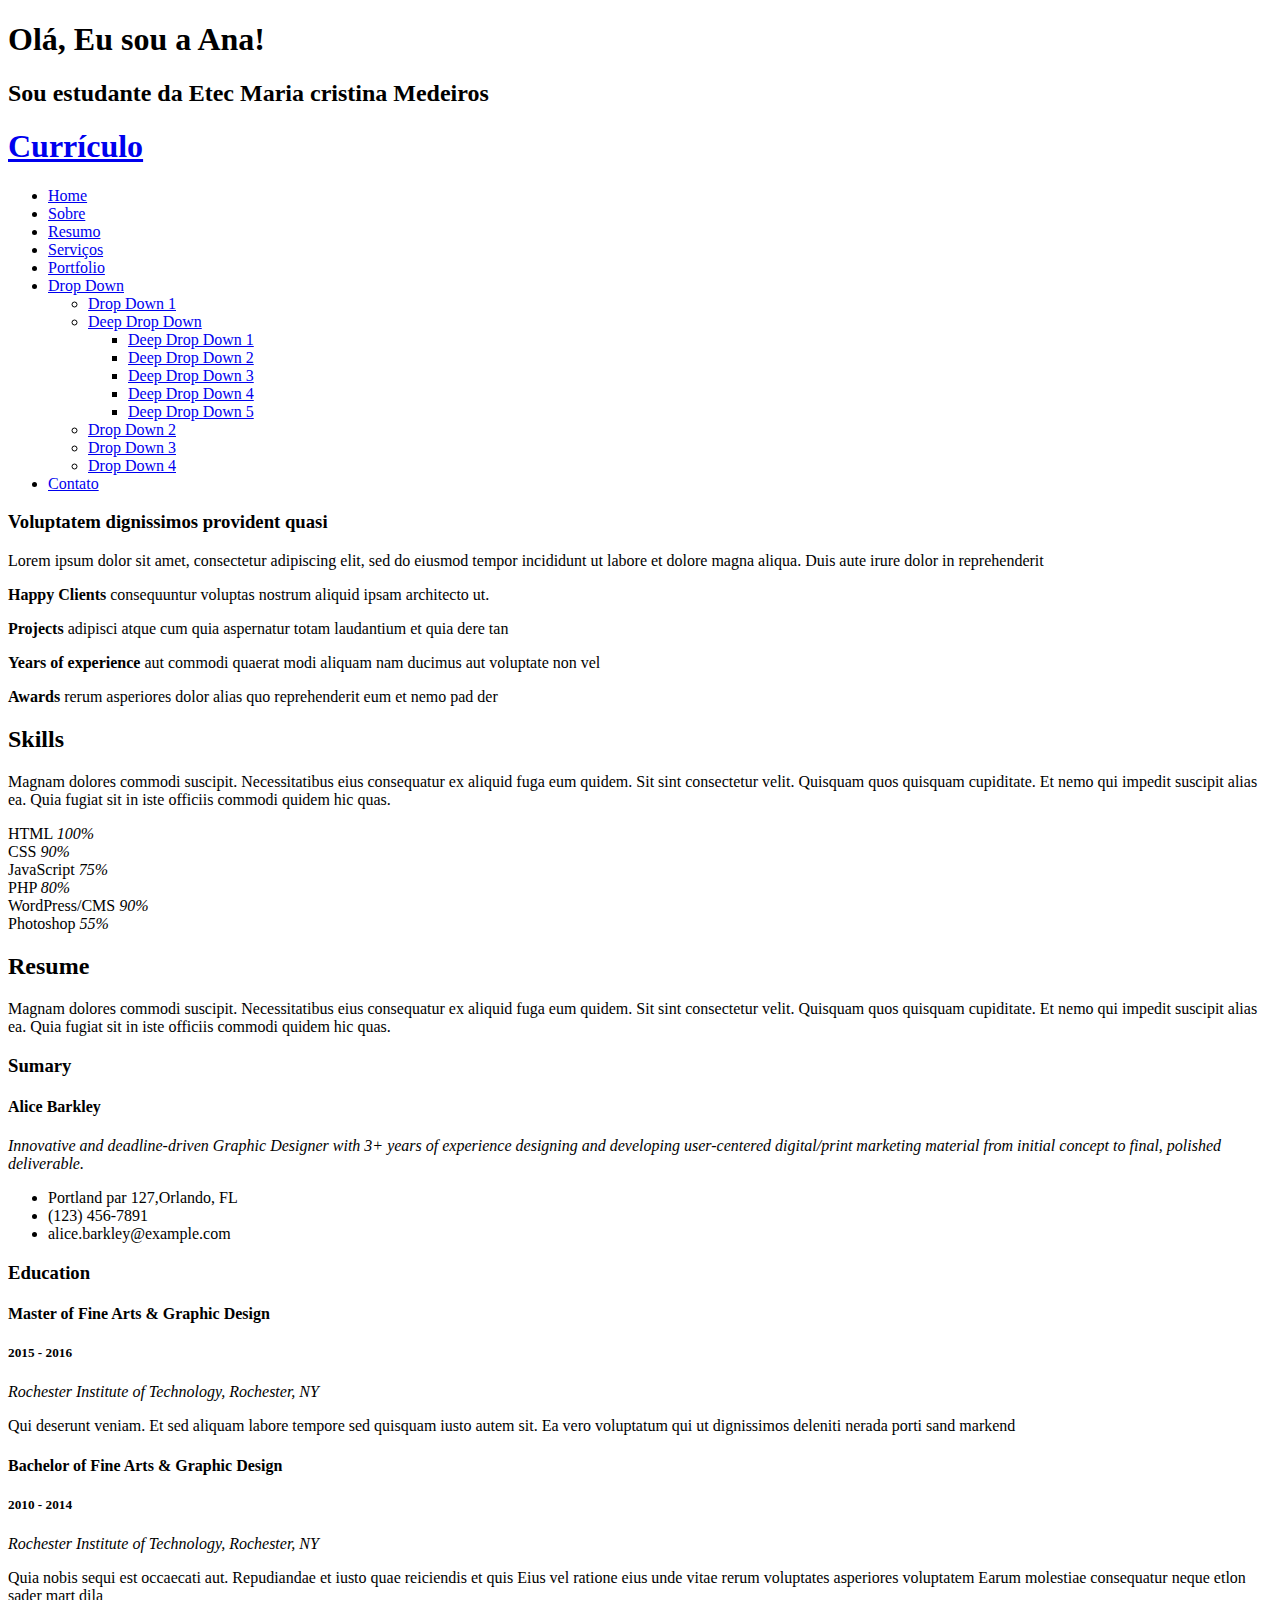
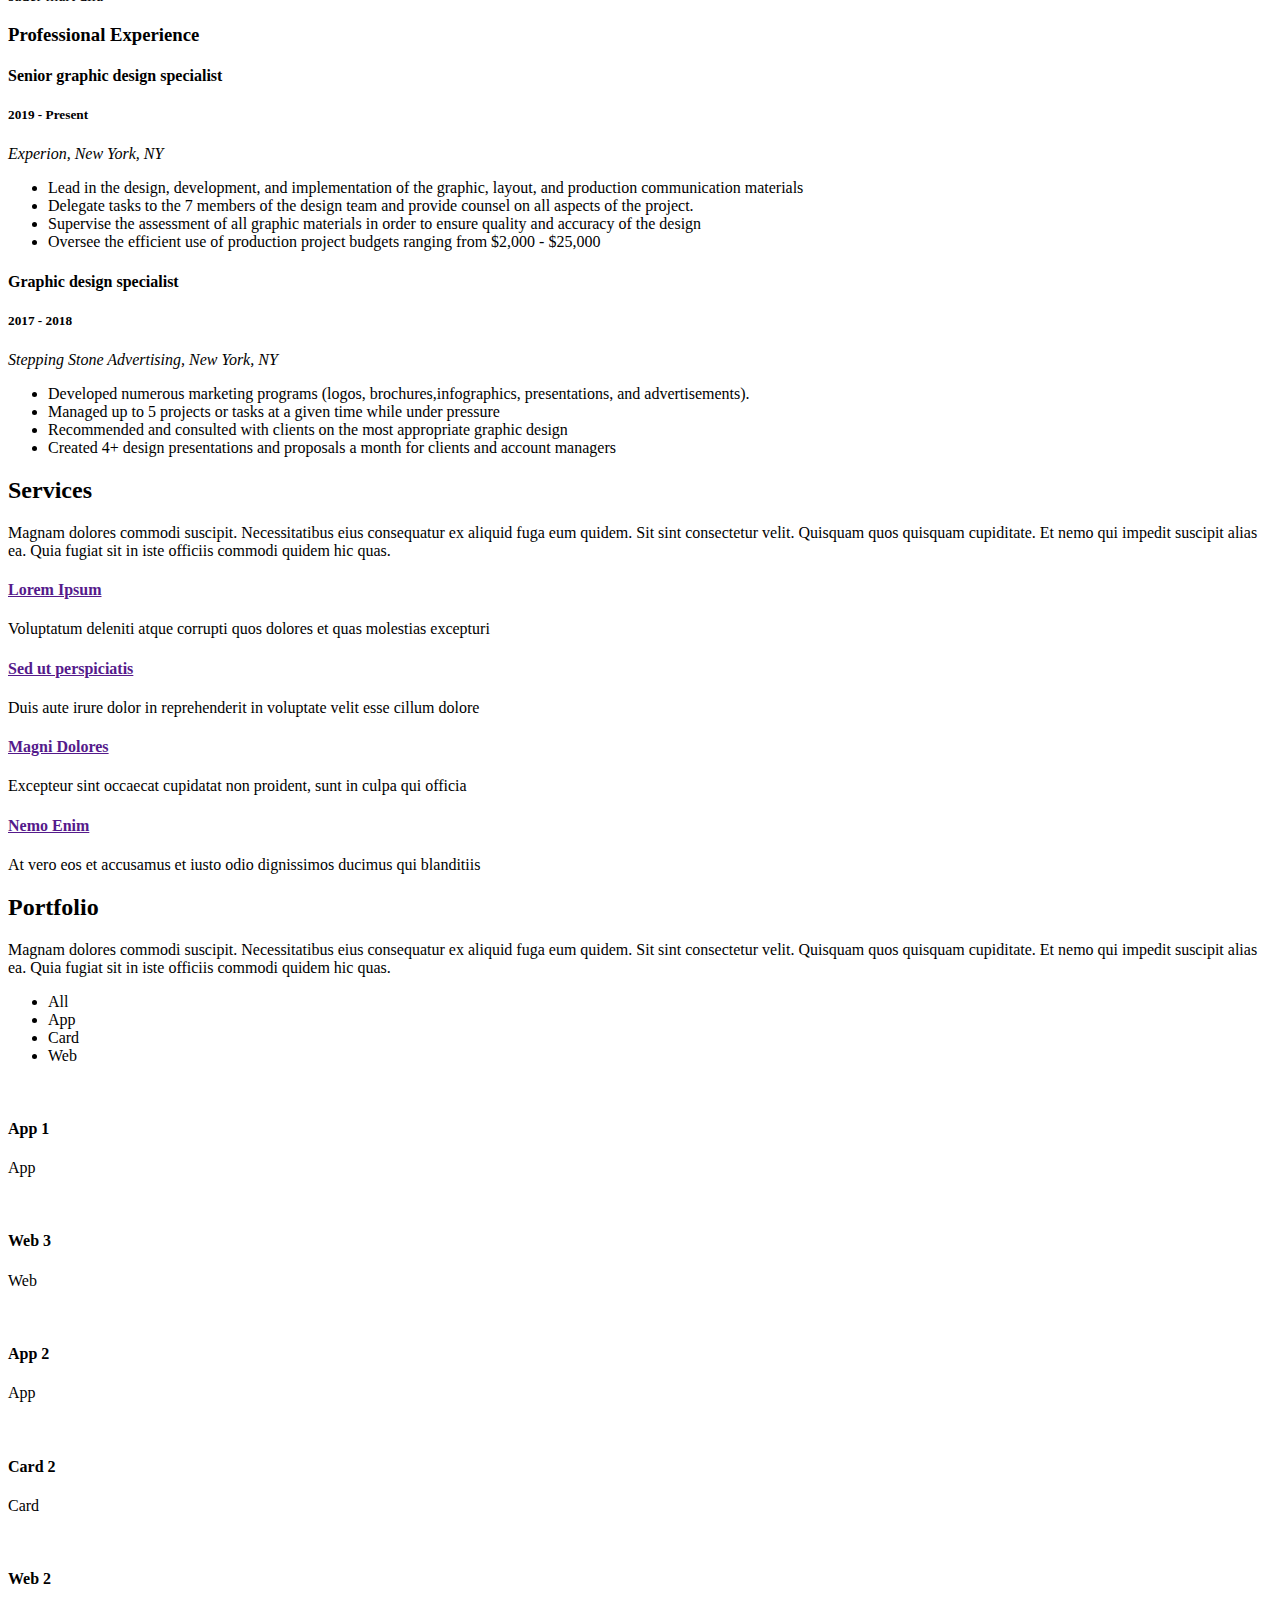
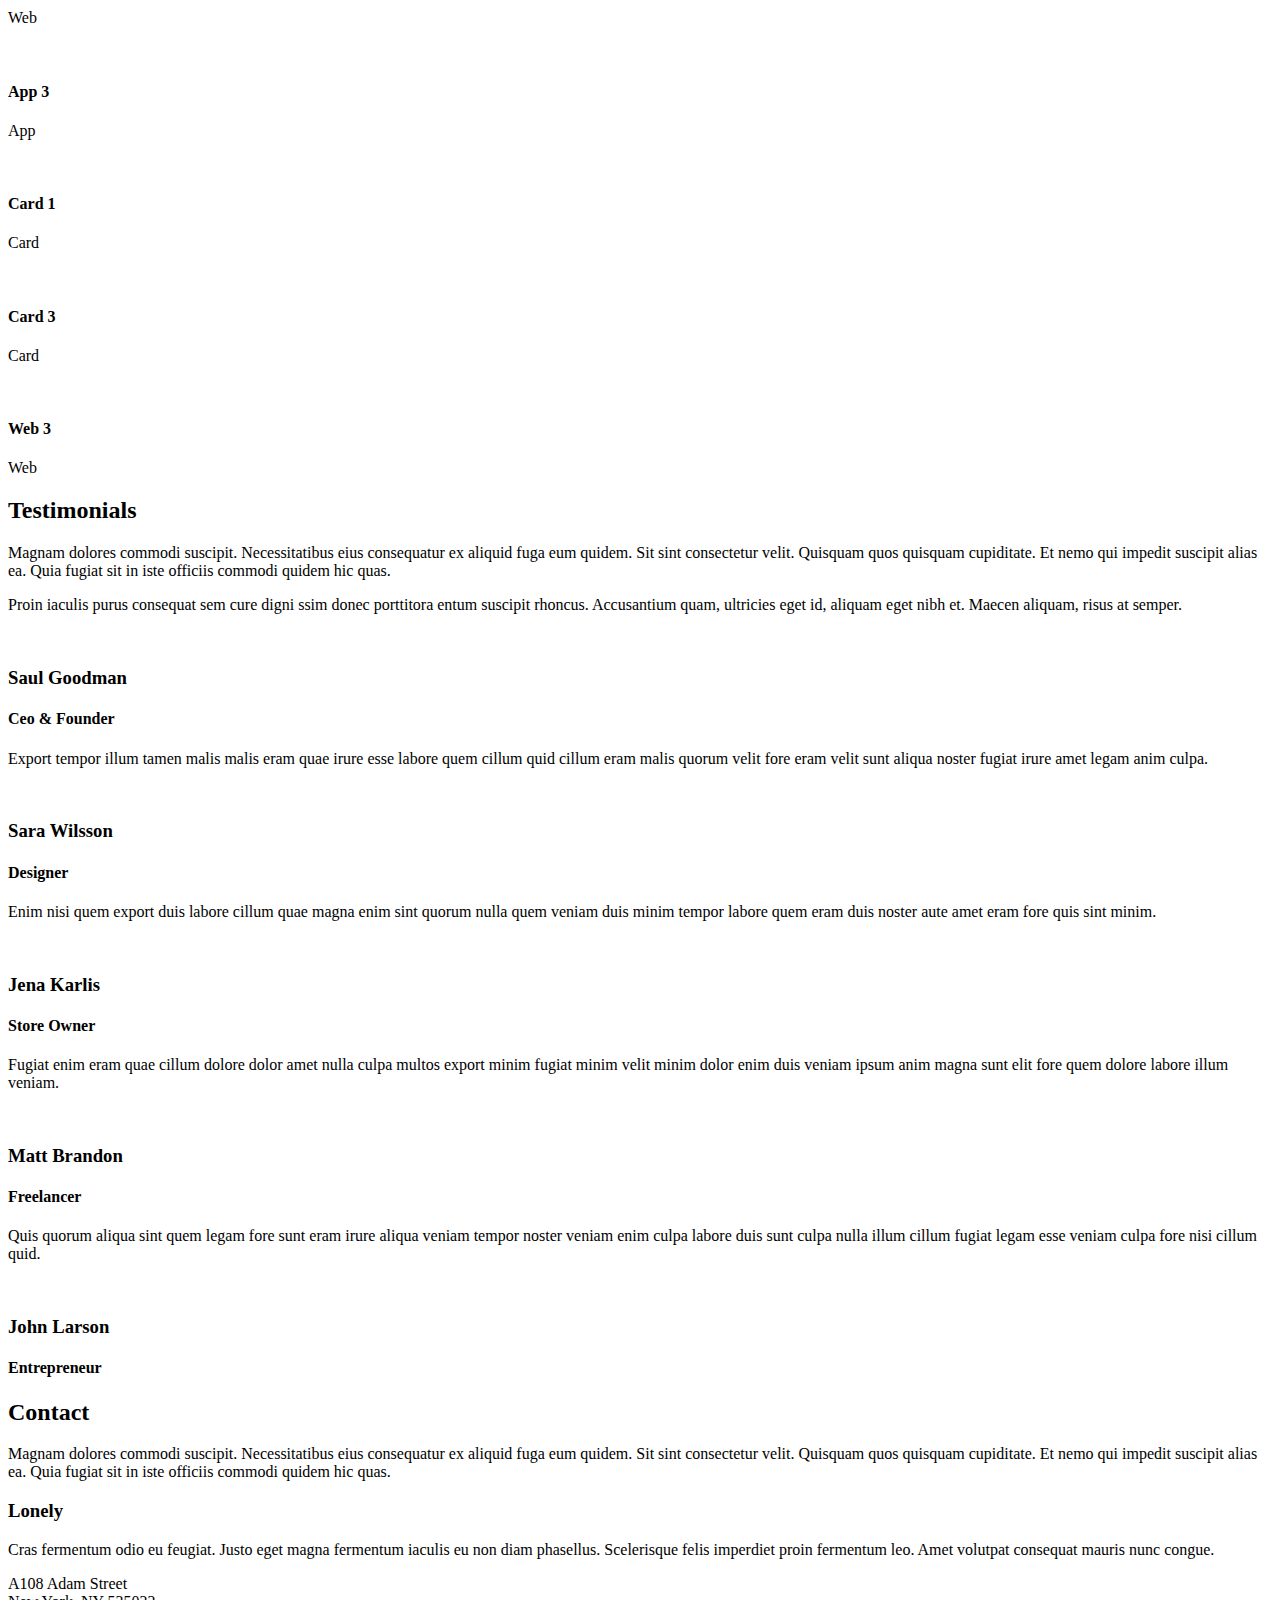
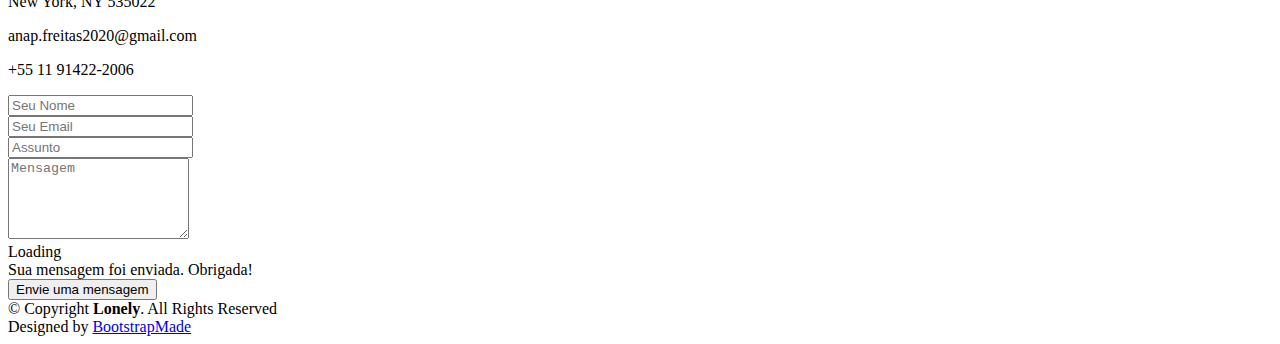
==== index.html @ f06a564f "Add files via upload" ====
<!DOCTYPE html>
<html lang="en">

<head>
  <meta charset="utf-8">
  <meta content="width=device-width, initial-scale=1.0" name="viewport">

  <title>Lonely Bootstrap Template - Index</title>
  <meta content="" name="description">
  <meta content="" name="keywords">

  <!-- Favicons -->
  <link href="assets/img/favicon.png" rel="icon">
  <link href="assets/img/apple-touch-icon.png" rel="apple-touch-icon">

  <!-- Google Fonts -->
  <link href="https://fonts.googleapis.com/css?family=Open+Sans:300,300i,400,400i,600,600i,700,700i|Poppins:300,300i,400,400i,500,500i,600,600i,700,700i|Playfair+Display:400,400i,500,500i,600,600i,700,700i&subset=cyrillic" rel="stylesheet">

  <!-- Vendor CSS Files -->
  <link href="assets/vendor/bootstrap/css/bootstrap.min.css" rel="stylesheet">
  <link href="assets/vendor/bootstrap-icons/bootstrap-icons.css" rel="stylesheet">
  <link href="assets/vendor/boxicons/css/boxicons.min.css" rel="stylesheet">
  <link href="assets/vendor/glightbox/css/glightbox.min.css" rel="stylesheet">
  <link href="assets/vendor/swiper/swiper-bundle.min.css" rel="stylesheet">

  <!-- Template Main CSS File -->
  <link href="assets/css/style.css" rel="stylesheet">

  <!-- =======================================================
  * Template Name: Lonely - v4.9.1
  * Template URL: https://bootstrapmade.com/free-html-bootstrap-template-lonely/
  * Author: BootstrapMade.com
  * License: https://bootstrapmade.com/license/
  ======================================================== -->
</head>

<body>

  <!-- ======= Hero Section ======= -->
  <section id="hero" class="d-flex flex-column align-items-center justify-content-center">
    <h1>Olá, Eu sou a Ana!</h1>
    <h2>Sou estudante da Etec Maria cristina Medeiros</h2>
    <a href="#about" class="btn-get-started scrollto"><i class="bi bi-chevron-double-down"></i></a>
  </section><!-- End Hero -->

  <!-- ======= Header ======= -->
  <header id="header" class="d-flex align-items-center">
    <div class="container d-flex align-items-center justify-content-between">

      <div class="logo">
        <h1><a href="index.html">Currículo</a></h1>
        <!-- Uncomment below if you prefer to use an image logo -->
        <!-- <a href="index.html"><img src="assets/img/logo.png" alt="" class="img-fluid"></a>-->
      </div>

      <nav id="navbar" class="navbar">
        <ul>
          <li><a class="nav-link scrollto active" href="#hero">Home</a></li>
          <li><a class="nav-link scrollto" href="#about">Sobre</a></li>
          <li><a class="nav-link scrollto" href="#resume">Resumo</a></li>
          <li><a class="nav-link scrollto" href="#services">Serviços</a></li>
          <li><a class="nav-link scrollto" href="#portfolio">Portfolio</a></li>
          <li class="dropdown"><a href="#"><span>Drop Down</span> <i class="bi bi-chevron-down"></i></a>
            <ul>
              <li><a href="#">Drop Down 1</a></li>
              <li class="dropdown"><a href="#"><span>Deep Drop Down</span> <i class="bi bi-chevron-right"></i></a>
                <ul>
                  <li><a href="#">Deep Drop Down 1</a></li>
                  <li><a href="#">Deep Drop Down 2</a></li>
                  <li><a href="#">Deep Drop Down 3</a></li>
                  <li><a href="#">Deep Drop Down 4</a></li>
                  <li><a href="#">Deep Drop Down 5</a></li>
                </ul>
              </li>
              <li><a href="#">Drop Down 2</a></li>
              <li><a href="#">Drop Down 3</a></li>
              <li><a href="#">Drop Down 4</a></li>
            </ul>
          </li>
          <li><a class="nav-link scrollto" href="#contact">Contato</a></li>
        </ul>
        <i class="bi bi-list mobile-nav-toggle"></i>
      </nav><!-- .navbar -->

    </div>
  </header><!-- End Header -->

  <main id="main">

    <!-- ======= About Section ======= -->
    <section id="about" class="about">
      <div class="container">

        <div class="row no-gutters">
          <div class="image col-xl-5 d-flex align-items-stretch justify-content-center justify-content-lg-start"></div>
          <div class="col-xl-7 ps-0 ps-lg-5 pe-lg-1 d-flex align-items-stretch">
            <div class="content d-flex flex-column justify-content-center">
              <h3>Voluptatem dignissimos provident quasi</h3>
              <p>
                Lorem ipsum dolor sit amet, consectetur adipiscing elit, sed do eiusmod tempor incididunt ut labore et dolore magna aliqua. Duis aute irure dolor in reprehenderit
              </p>
              <div class="row">
                <div class="col-md-6 d-md-flex align-items-md-stretch">
                  <div class="count-box">
                    <i class="bi bi-emoji-smile"></i>
                    <span data-purecounter-start="0" data-purecounter-end="65" data-purecounter-duration="1" class="purecounter"></span>
                    <p><strong>Happy Clients</strong> consequuntur voluptas nostrum aliquid ipsam architecto ut.</p>
                  </div>
                </div>

                <div class="col-md-6 d-md-flex align-items-md-stretch">
                  <div class="count-box">
                    <i class="bi bi-journal-richtext"></i>
                    <span data-purecounter-start="0" data-purecounter-end="85" data-purecounter-duration="1" class="purecounter"></span>
                    <p><strong>Projects</strong> adipisci atque cum quia aspernatur totam laudantium et quia dere tan</p>
                  </div>
                </div>

                <div class="col-md-6 d-md-flex align-items-md-stretch">
                  <div class="count-box">
                    <i class="bi bi-clock"></i>
                    <span data-purecounter-start="0" data-purecounter-end="12" data-purecounter-duration="1" class="purecounter"></span>
                    <p><strong>Years of experience</strong> aut commodi quaerat modi aliquam nam ducimus aut voluptate non vel</p>
                  </div>
                </div>

                <div class="col-md-6 d-md-flex align-items-md-stretch">
                  <div class="count-box">
                    <i class="bi bi-award"></i>
                    <span data-purecounter-start="0" data-purecounter-end="15" data-purecounter-duration="1" class="purecounter"></span>
                    <p><strong>Awards</strong> rerum asperiores dolor alias quo reprehenderit eum et nemo pad der</p>
                  </div>
                </div>
              </div>
            </div><!-- End .content-->
          </div>
        </div>

      </div>
    </section><!-- End About Section -->

    <!-- ======= Skills Section ======= -->
    <section id="skills" class="skills section-bg">
      <div class="container">

        <div class="section-title">
          <h2>Skills</h2>
          <p>Magnam dolores commodi suscipit. Necessitatibus eius consequatur ex aliquid fuga eum quidem. Sit sint consectetur velit. Quisquam quos quisquam cupiditate. Et nemo qui impedit suscipit alias ea. Quia fugiat sit in iste officiis commodi quidem hic quas.</p>
        </div>

        <div class="row skills-content">

          <div class="col-lg-6">

            <div class="progress">
              <span class="skill">HTML <i class="val">100%</i></span>
              <div class="progress-bar-wrap">
                <div class="progress-bar" role="progressbar" aria-valuenow="100" aria-valuemin="0" aria-valuemax="100"></div>
              </div>
            </div>

            <div class="progress">
              <span class="skill">CSS <i class="val">90%</i></span>
              <div class="progress-bar-wrap">
                <div class="progress-bar" role="progressbar" aria-valuenow="90" aria-valuemin="0" aria-valuemax="100"></div>
              </div>
            </div>

            <div class="progress">
              <span class="skill">JavaScript <i class="val">75%</i></span>
              <div class="progress-bar-wrap">
                <div class="progress-bar" role="progressbar" aria-valuenow="75" aria-valuemin="0" aria-valuemax="100"></div>
              </div>
            </div>

          </div>

          <div class="col-lg-6">

            <div class="progress">
              <span class="skill">PHP <i class="val">80%</i></span>
              <div class="progress-bar-wrap">
                <div class="progress-bar" role="progressbar" aria-valuenow="80" aria-valuemin="0" aria-valuemax="100"></div>
              </div>
            </div>

            <div class="progress">
              <span class="skill">WordPress/CMS <i class="val">90%</i></span>
              <div class="progress-bar-wrap">
                <div class="progress-bar" role="progressbar" aria-valuenow="90" aria-valuemin="0" aria-valuemax="100"></div>
              </div>
            </div>

            <div class="progress">
              <span class="skill">Photoshop <i class="val">55%</i></span>
              <div class="progress-bar-wrap">
                <div class="progress-bar" role="progressbar" aria-valuenow="55" aria-valuemin="0" aria-valuemax="100"></div>
              </div>
            </div>

          </div>

        </div>

      </div>
    </section><!-- End Skills Section -->

    <!-- ======= Resume Section ======= -->
    <section id="resume" class="resume section-bg">
      <div class="container">

        <div class="section-title">
          <h2>Resume</h2>
          <p>Magnam dolores commodi suscipit. Necessitatibus eius consequatur ex aliquid fuga eum quidem. Sit sint consectetur velit. Quisquam quos quisquam cupiditate. Et nemo qui impedit suscipit alias ea. Quia fugiat sit in iste officiis commodi quidem hic quas.</p>
        </div>

        <div class="row">
          <div class="col-lg-6">
            <h3 class="resume-title">Sumary</h3>
            <div class="resume-item pb-0">
              <h4>Alice Barkley</h4>
              <p><em>Innovative and deadline-driven Graphic Designer with 3+ years of experience designing and developing user-centered digital/print marketing material from initial concept to final, polished deliverable.</em></p>
              <p>
              <ul>
                <li>Portland par 127,Orlando, FL</li>
                <li>(123) 456-7891</li>
                <li>alice.barkley@example.com</li>
              </ul>
              </p>
            </div>

            <h3 class="resume-title">Education</h3>
            <div class="resume-item">
              <h4>Master of Fine Arts &amp; Graphic Design</h4>
              <h5>2015 - 2016</h5>
              <p><em>Rochester Institute of Technology, Rochester, NY</em></p>
              <p>Qui deserunt veniam. Et sed aliquam labore tempore sed quisquam iusto autem sit. Ea vero voluptatum qui ut dignissimos deleniti nerada porti sand markend</p>
            </div>
            <div class="resume-item">
              <h4>Bachelor of Fine Arts &amp; Graphic Design</h4>
              <h5>2010 - 2014</h5>
              <p><em>Rochester Institute of Technology, Rochester, NY</em></p>
              <p>Quia nobis sequi est occaecati aut. Repudiandae et iusto quae reiciendis et quis Eius vel ratione eius unde vitae rerum voluptates asperiores voluptatem Earum molestiae consequatur neque etlon sader mart dila</p>
            </div>
          </div>
          <div class="col-lg-6">
            <h3 class="resume-title">Professional Experience</h3>
            <div class="resume-item">
              <h4>Senior graphic design specialist</h4>
              <h5>2019 - Present</h5>
              <p><em>Experion, New York, NY </em></p>
              <p>
              <ul>
                <li>Lead in the design, development, and implementation of the graphic, layout, and production communication materials</li>
                <li>Delegate tasks to the 7 members of the design team and provide counsel on all aspects of the project. </li>
                <li>Supervise the assessment of all graphic materials in order to ensure quality and accuracy of the design</li>
                <li>Oversee the efficient use of production project budgets ranging from $2,000 - $25,000</li>
              </ul>
              </p>
            </div>
            <div class="resume-item">
              <h4>Graphic design specialist</h4>
              <h5>2017 - 2018</h5>
              <p><em>Stepping Stone Advertising, New York, NY</em></p>
              <p>
              <ul>
                <li>Developed numerous marketing programs (logos, brochures,infographics, presentations, and advertisements).</li>
                <li>Managed up to 5 projects or tasks at a given time while under pressure</li>
                <li>Recommended and consulted with clients on the most appropriate graphic design</li>
                <li>Created 4+ design presentations and proposals a month for clients and account managers</li>
              </ul>
              </p>
            </div>
          </div>
        </div>

      </div>
    </section><!-- End Resume Section -->

    <!-- ======= Services Section ======= -->
    <section id="services" class="services section-bg">
      <div class="container">

        <div class="section-title">
          <h2>Services</h2>
          <p>Magnam dolores commodi suscipit. Necessitatibus eius consequatur ex aliquid fuga eum quidem. Sit sint consectetur velit. Quisquam quos quisquam cupiditate. Et nemo qui impedit suscipit alias ea. Quia fugiat sit in iste officiis commodi quidem hic quas.</p>
        </div>

        <div class="row">
          <div class="col-md-6 col-lg-3 d-flex align-items-stretch mb-5 mb-lg-0">
            <div class="icon-box">
              <div class="icon"><i class="bx bxl-dribbble"></i></div>
              <h4 class="title"><a href="">Lorem Ipsum</a></h4>
              <p class="description">Voluptatum deleniti atque corrupti quos dolores et quas molestias excepturi</p>
            </div>
          </div>

          <div class="col-md-6 col-lg-3 d-flex align-items-stretch mb-5 mb-lg-0">
            <div class="icon-box">
              <div class="icon"><i class="bx bx-file"></i></div>
              <h4 class="title"><a href="">Sed ut perspiciatis</a></h4>
              <p class="description">Duis aute irure dolor in reprehenderit in voluptate velit esse cillum dolore</p>
            </div>
          </div>

          <div class="col-md-6 col-lg-3 d-flex align-items-stretch mb-5 mb-lg-0">
            <div class="icon-box">
              <div class="icon"><i class="bx bx-tachometer"></i></div>
              <h4 class="title"><a href="">Magni Dolores</a></h4>
              <p class="description">Excepteur sint occaecat cupidatat non proident, sunt in culpa qui officia</p>
            </div>
          </div>

          <div class="col-md-6 col-lg-3 d-flex align-items-stretch mb-5 mb-lg-0">
            <div class="icon-box">
              <div class="icon"><i class="bx bx-world"></i></div>
              <h4 class="title"><a href="">Nemo Enim</a></h4>
              <p class="description">At vero eos et accusamus et iusto odio dignissimos ducimus qui blanditiis</p>
            </div>
          </div>

        </div>

      </div>
    </section><!-- End Services Section -->

    <!-- ======= Portfolio Section ======= -->
    <section id="portfolio" class="portfolio section-bg">
      <div class="container">

        <div class="section-title">
          <h2>Portfolio</h2>
          <p>Magnam dolores commodi suscipit. Necessitatibus eius consequatur ex aliquid fuga eum quidem. Sit sint consectetur velit. Quisquam quos quisquam cupiditate. Et nemo qui impedit suscipit alias ea. Quia fugiat sit in iste officiis commodi quidem hic quas.</p>
        </div>

        <div class="row">
          <div class="col-lg-12 d-flex justify-content-center">
            <ul id="portfolio-flters">
              <li data-filter="*" class="filter-active">All</li>
              <li data-filter=".filter-app">App</li>
              <li data-filter=".filter-card">Card</li>
              <li data-filter=".filter-web">Web</li>
            </ul>
          </div>
        </div>

        <div class="row portfolio-container">

          <div class="col-lg-4 col-md-6 portfolio-item filter-app">
            <div class="portfolio-wrap">
              <img src="assets/img/portfolio/portfolio-1.jpg" class="img-fluid" alt="">
              <div class="portfolio-info">
                <h4>App 1</h4>
                <p>App</p>
              </div>
              <div class="portfolio-links">
                <a href="assets/img/portfolio/portfolio-1.jpg" data-gallery="portfolioGallery" class="portfolio-lightbox" title="App 1"><i class="bx bx-plus"></i></a>
                <a href="portfolio-details.html" title="More Details"><i class="bx bx-link"></i></a>
              </div>
            </div>
          </div>

          <div class="col-lg-4 col-md-6 portfolio-item filter-web">
            <div class="portfolio-wrap">
              <img src="assets/img/portfolio/portfolio-2.jpg" class="img-fluid" alt="">
              <div class="portfolio-info">
                <h4>Web 3</h4>
                <p>Web</p>
              </div>
              <div class="portfolio-links">
                <a href="assets/img/portfolio/portfolio-2.jpg" data-gallery="portfolioGallery" class="portfolio-lightbox" title="Web 3"><i class="bx bx-plus"></i></a>
                <a href="portfolio-details.html" title="More Details"><i class="bx bx-link"></i></a>
              </div>
            </div>
          </div>

          <div class="col-lg-4 col-md-6 portfolio-item filter-app">
            <div class="portfolio-wrap">
              <img src="assets/img/portfolio/portfolio-3.jpg" class="img-fluid" alt="">
              <div class="portfolio-info">
                <h4>App 2</h4>
                <p>App</p>
              </div>
              <div class="portfolio-links">
                <a href="assets/img/portfolio/portfolio-3.jpg" data-gallery="portfolioGallery" class="portfolio-lightbox" title="App 2"><i class="bx bx-plus"></i></a>
                <a href="portfolio-details.html" title="More Details"><i class="bx bx-link"></i></a>
              </div>
            </div>
          </div>

          <div class="col-lg-4 col-md-6 portfolio-item filter-card">
            <div class="portfolio-wrap">
              <img src="assets/img/portfolio/portfolio-4.jpg" class="img-fluid" alt="">
              <div class="portfolio-info">
                <h4>Card 2</h4>
                <p>Card</p>
              </div>
              <div class="portfolio-links">
                <a href="assets/img/portfolio/portfolio-4.jpg" data-gallery="portfolioGallery" class="portfolio-lightbox" title="Card 2"><i class="bx bx-plus"></i></a>
                <a href="portfolio-details.html" title="More Details"><i class="bx bx-link"></i></a>
              </div>
            </div>
          </div>

          <div class="col-lg-4 col-md-6 portfolio-item filter-web">
            <div class="portfolio-wrap">
              <img src="assets/img/portfolio/portfolio-5.jpg" class="img-fluid" alt="">
              <div class="portfolio-info">
                <h4>Web 2</h4>
                <p>Web</p>
              </div>
              <div class="portfolio-links">
                <a href="assets/img/portfolio/portfolio-5.jpg" data-gallery="portfolioGallery" class="portfolio-lightbox" title="Web 2"><i class="bx bx-plus"></i></a>
                <a href="portfolio-details.html" title="More Details"><i class="bx bx-link"></i></a>
              </div>
            </div>
          </div>

          <div class="col-lg-4 col-md-6 portfolio-item filter-app">
            <div class="portfolio-wrap">
              <img src="assets/img/portfolio/portfolio-6.jpg" class="img-fluid" alt="">
              <div class="portfolio-info">
                <h4>App 3</h4>
                <p>App</p>
              </div>
              <div class="portfolio-links">
                <a href="assets/img/portfolio/portfolio-6.jpg" data-gallery="portfolioGallery" class="portfolio-lightbox" title="App 3"><i class="bx bx-plus"></i></a>
                <a href="portfolio-details.html" title="More Details"><i class="bx bx-link"></i></a>
              </div>
            </div>
          </div>

          <div class="col-lg-4 col-md-6 portfolio-item filter-card">
            <div class="portfolio-wrap">
              <img src="assets/img/portfolio/portfolio-7.jpg" class="img-fluid" alt="">
              <div class="portfolio-info">
                <h4>Card 1</h4>
                <p>Card</p>
              </div>
              <div class="portfolio-links">
                <a href="assets/img/portfolio/portfolio-7.jpg" data-gallery="portfolioGallery" class="portfolio-lightbox" title="Card 1"><i class="bx bx-plus"></i></a>
                <a href="portfolio-details.html" title="More Details"><i class="bx bx-link"></i></a>
              </div>
            </div>
          </div>

          <div class="col-lg-4 col-md-6 portfolio-item filter-card">
            <div class="portfolio-wrap">
              <img src="assets/img/portfolio/portfolio-8.jpg" class="img-fluid" alt="">
              <div class="portfolio-info">
                <h4>Card 3</h4>
                <p>Card</p>
              </div>
              <div class="portfolio-links">
                <a href="assets/img/portfolio/portfolio-8.jpg" data-gallery="portfolioGallery" class="portfolio-lightbox" title="Card 3"><i class="bx bx-plus"></i></a>
                <a href="portfolio-details.html" title="More Details"><i class="bx bx-link"></i></a>
              </div>
            </div>
          </div>

          <div class="col-lg-4 col-md-6 portfolio-item filter-web">
            <div class="portfolio-wrap">
              <img src="assets/img/portfolio/portfolio-9.jpg" class="img-fluid" alt="">
              <div class="portfolio-info">
                <h4>Web 3</h4>
                <p>Web</p>
              </div>
              <div class="portfolio-links">
                <a href="assets/img/portfolio/portfolio-9.jpg" data-gallery="portfolioGallery" class="portfolio-lightbox" title="Web 3"><i class="bx bx-plus"></i></a>
                <a href="portfolio-details.html" title="More Details"><i class="bx bx-link"></i></a>
              </div>
            </div>
          </div>

        </div>

      </div>
    </section><!-- End Portfolio Section -->

    <!-- ======= Testimonials Section ======= -->
    <section id="testimonials" class="testimonials section-bg">
      <div class="container">

        <div class="section-title">
          <h2>Testimonials</h2>
          <p>Magnam dolores commodi suscipit. Necessitatibus eius consequatur ex aliquid fuga eum quidem. Sit sint consectetur velit. Quisquam quos quisquam cupiditate. Et nemo qui impedit suscipit alias ea. Quia fugiat sit in iste officiis commodi quidem hic quas.</p>
        </div>

        <div class="testimonials-slider swiper" data-aos="fade-up" data-aos-delay="100">
          <div class="swiper-wrapper">

            <div class="swiper-slide">
              <div class="testimonial-item">
                <p>
                  <i class="bx bxs-quote-alt-left quote-icon-left"></i>
                  Proin iaculis purus consequat sem cure digni ssim donec porttitora entum suscipit rhoncus. Accusantium quam, ultricies eget id, aliquam eget nibh et. Maecen aliquam, risus at semper.
                  <i class="bx bxs-quote-alt-right quote-icon-right"></i>
                </p>
                <img src="assets/img/testimonials/testimonials-1.jpg" class="testimonial-img" alt="">
                <h3>Saul Goodman</h3>
                <h4>Ceo &amp; Founder</h4>
              </div>
            </div><!-- End testimonial item -->

            <div class="swiper-slide">
              <div class="testimonial-item">
                <p>
                  <i class="bx bxs-quote-alt-left quote-icon-left"></i>
                  Export tempor illum tamen malis malis eram quae irure esse labore quem cillum quid cillum eram malis quorum velit fore eram velit sunt aliqua noster fugiat irure amet legam anim culpa.
                  <i class="bx bxs-quote-alt-right quote-icon-right"></i>
                </p>
                <img src="assets/img/testimonials/testimonials-2.jpg" class="testimonial-img" alt="">
                <h3>Sara Wilsson</h3>
                <h4>Designer</h4>
              </div>
            </div><!-- End testimonial item -->

            <div class="swiper-slide">
              <div class="testimonial-item">
                <p>
                  <i class="bx bxs-quote-alt-left quote-icon-left"></i>
                  Enim nisi quem export duis labore cillum quae magna enim sint quorum nulla quem veniam duis minim tempor labore quem eram duis noster aute amet eram fore quis sint minim.
                  <i class="bx bxs-quote-alt-right quote-icon-right"></i>
                </p>
                <img src="assets/img/testimonials/testimonials-3.jpg" class="testimonial-img" alt="">
                <h3>Jena Karlis</h3>
                <h4>Store Owner</h4>
              </div>
            </div><!-- End testimonial item -->

            <div class="swiper-slide">
              <div class="testimonial-item">
                <p>
                  <i class="bx bxs-quote-alt-left quote-icon-left"></i>
                  Fugiat enim eram quae cillum dolore dolor amet nulla culpa multos export minim fugiat minim velit minim dolor enim duis veniam ipsum anim magna sunt elit fore quem dolore labore illum veniam.
                  <i class="bx bxs-quote-alt-right quote-icon-right"></i>
                </p>
                <img src="assets/img/testimonials/testimonials-4.jpg" class="testimonial-img" alt="">
                <h3>Matt Brandon</h3>
                <h4>Freelancer</h4>
              </div>
            </div><!-- End testimonial item -->

            <div class="swiper-slide">
              <div class="testimonial-item">
                <p>
                  <i class="bx bxs-quote-alt-left quote-icon-left"></i>
                  Quis quorum aliqua sint quem legam fore sunt eram irure aliqua veniam tempor noster veniam enim culpa labore duis sunt culpa nulla illum cillum fugiat legam esse veniam culpa fore nisi cillum quid.
                  <i class="bx bxs-quote-alt-right quote-icon-right"></i>
                </p>
                <img src="assets/img/testimonials/testimonials-5.jpg" class="testimonial-img" alt="">
                <h3>John Larson</h3>
                <h4>Entrepreneur</h4>
              </div>
            </div><!-- End testimonial item -->

          </div>
          <div class="swiper-pagination"></div>
        </div>

      </div>
    </section><!-- End Testimonials Section -->

    <!-- ======= Contact Section ======= -->
    <section id="contact" class="contact section-bg">
      <div class="container">

        <div class="section-title">
          <h2>Contact</h2>
          <p>Magnam dolores commodi suscipit. Necessitatibus eius consequatur ex aliquid fuga eum quidem. Sit sint consectetur velit. Quisquam quos quisquam cupiditate. Et nemo qui impedit suscipit alias ea. Quia fugiat sit in iste officiis commodi quidem hic quas.</p>
        </div>

        <div class="row">

          <div class="col-lg-4 col-md-4">
            <div class="contact-about">
              <h3>Lonely</h3>
              <p>Cras fermentum odio eu feugiat. Justo eget magna fermentum iaculis eu non diam phasellus. Scelerisque felis imperdiet proin fermentum leo. Amet volutpat consequat mauris nunc congue.</p>
              <div class="social-links">
                <a href="#" class="twitter"><i class="bi bi-twitter"></i></a>
                <a href="#" class="facebook"><i class="bi bi-facebook"></i></a>
                <a href="https://www.instagram.com/" class="instagram"><i class="bi bi-instagram"></i></a>
                <a href="#" class="linkedin"><i class="bi bi-linkedin"></i></a>
              </div>
            </div>
          </div>

          <div class="col-lg-3 col-md-4">
            <div class="info">
              <div class="d-flex align-items-center">
                <i class="bi bi-geo-alt"></i>
                <p>A108 Adam Street<br>New York, NY 535022</p>
              </div>

              <div class="d-flex align-items-center mt-4">
                <i class="bi bi-envelope"></i>
                <p>anap.freitas2020@gmail.com</p>
              </div>

              <div class="d-flex align-items-center mt-4">
                <i class="bi bi-phone"></i>
                <p>+55 11 91422-2006</p>
              </div>

            </div>
          </div>

          <div class="col-lg-5 col-md-8">
            <form action="forms/contact.php" method="post" role="form" class="php-email-form">
              <div class="form-group">
                <input type="text" name="name" class="form-control" id="name" placeholder="Seu Nome" required>
              </div>
              <div class="form-group mt-3">
                <input type="email" class="form-control" name="email" id="email" placeholder="Seu Email" required>
              </div>
              <div class="form-group mt-3">
                <input type="text" class="form-control" name="subject" id="subject" placeholder="Assunto" required>
              </div>
              <div class="form-group mt-3">
                <textarea class="form-control" name="message" rows="5" placeholder="Mensagem" required></textarea>
              </div>
              <div class="my-3">
                <div class="loading">Loading</div>
                <div class="error-message"></div>
                <div class="sent-message">Sua mensagem foi enviada. Obrigada!</div>
              </div>
              <div class="text-center"><button type="submit">Envie uma mensagem</button></div>
            </form>
          </div>

        </div>

      </div>
    </section><!-- End Contact Section -->

  </main><!-- End #main -->

  <!-- ======= Footer ======= -->
  <footer id="footer">
    <div class="container">
      <div class="copyright">
        &copy; Copyright <strong><span>Lonely</span></strong>. All Rights Reserved
      </div>
      <div class="credits">
        <!-- All the links in the footer should remain intact. -->
        <!-- You can delete the links only if you purchased the pro version. -->
        <!-- Licensing information: https://bootstrapmade.com/license/ -->
        <!-- Purchase the pro version with working PHP/AJAX contact form: https://bootstrapmade.com/free-html-bootstrap-template-lonely/ -->
        Designed by <a href="https://bootstrapmade.com/">BootstrapMade</a>
      </div>
    </div>
  </footer><!-- End  Footer -->

  <a href="#" class="back-to-top d-flex align-items-center justify-content-center"><i class="bi bi-arrow-up-short"></i></a>

  <!-- Vendor JS Files -->
  <script src="assets/vendor/purecounter/purecounter_vanilla.js"></script>
  <script src="assets/vendor/bootstrap/js/bootstrap.bundle.min.js"></script>
  <script src="assets/vendor/glightbox/js/glightbox.min.js"></script>
  <script src="assets/vendor/isotope-layout/isotope.pkgd.min.js"></script>
  <script src="assets/vendor/swiper/swiper-bundle.min.js"></script>
  <script src="assets/vendor/waypoints/noframework.waypoints.js"></script>
  <script src="assets/vendor/php-email-form/validate.js"></script>

  <!-- Template Main JS File -->
  <script src="assets/js/main.js"></script>

</body>

</html>
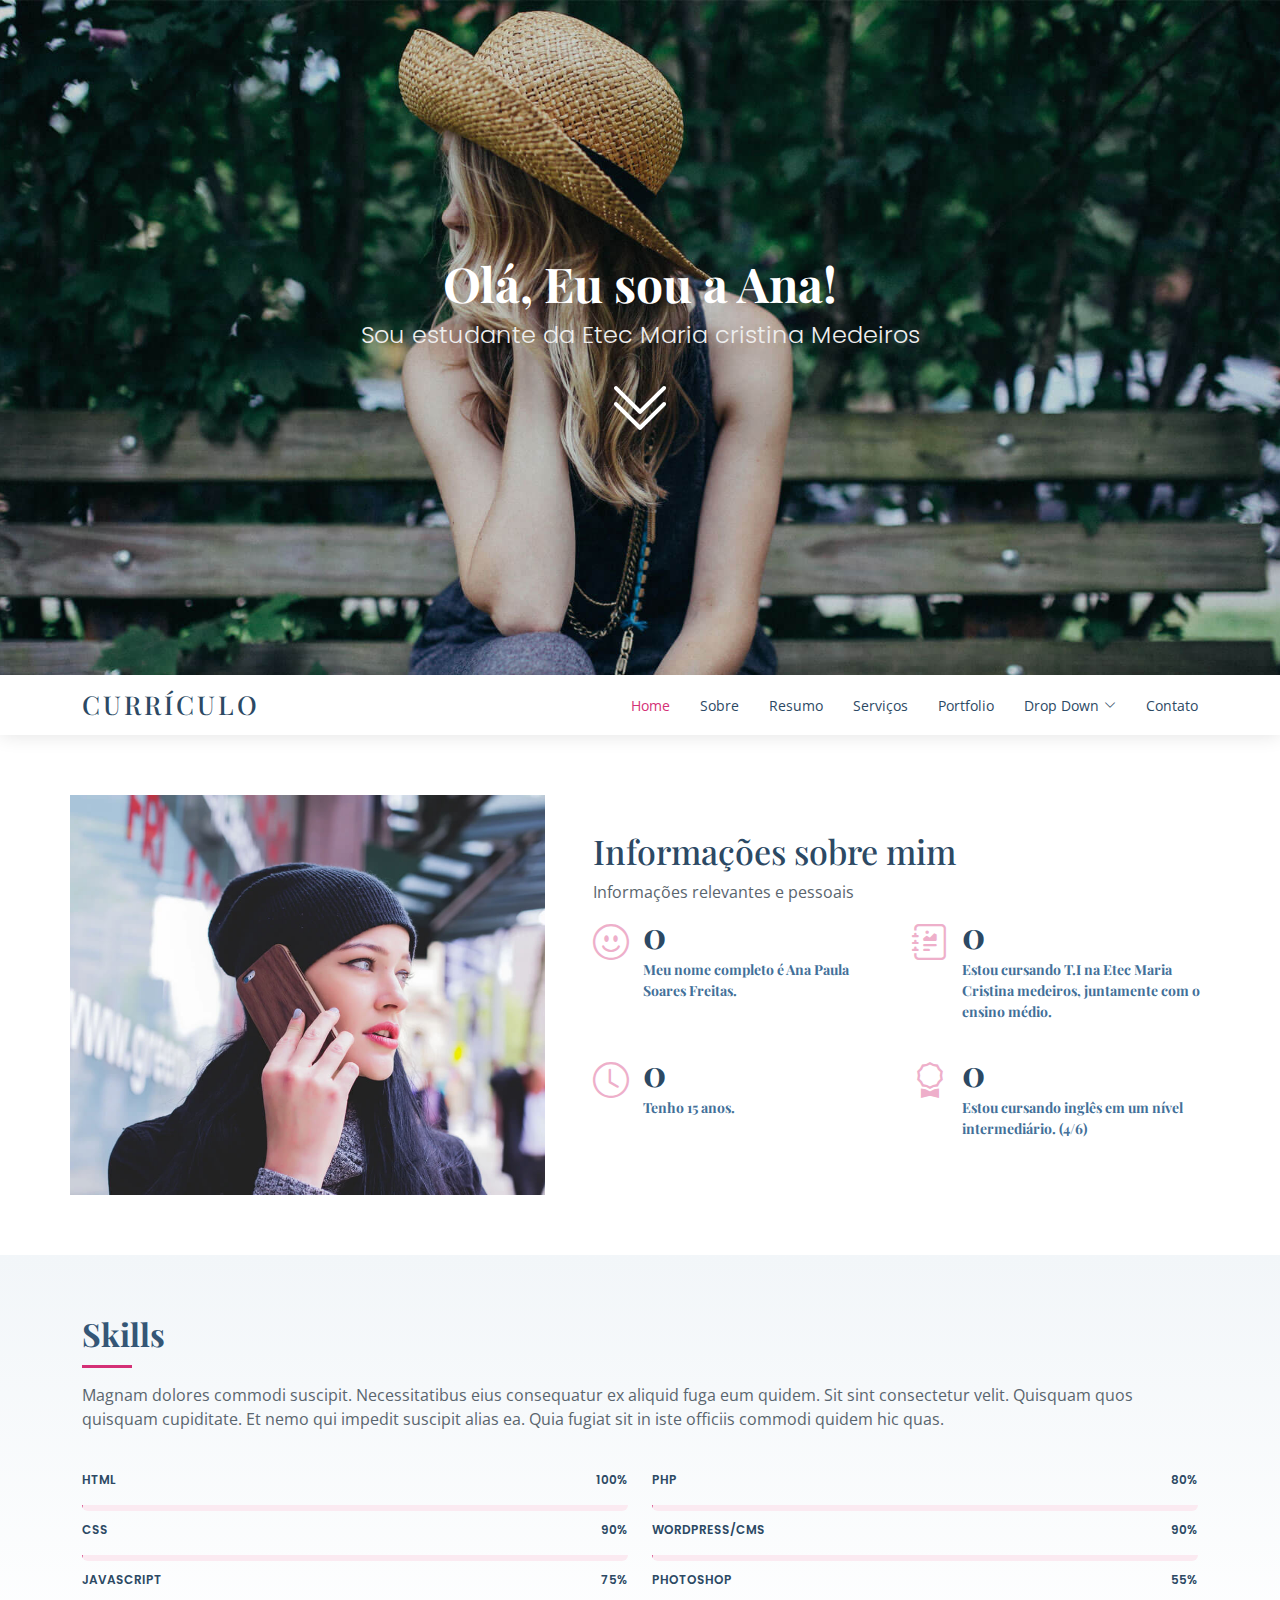
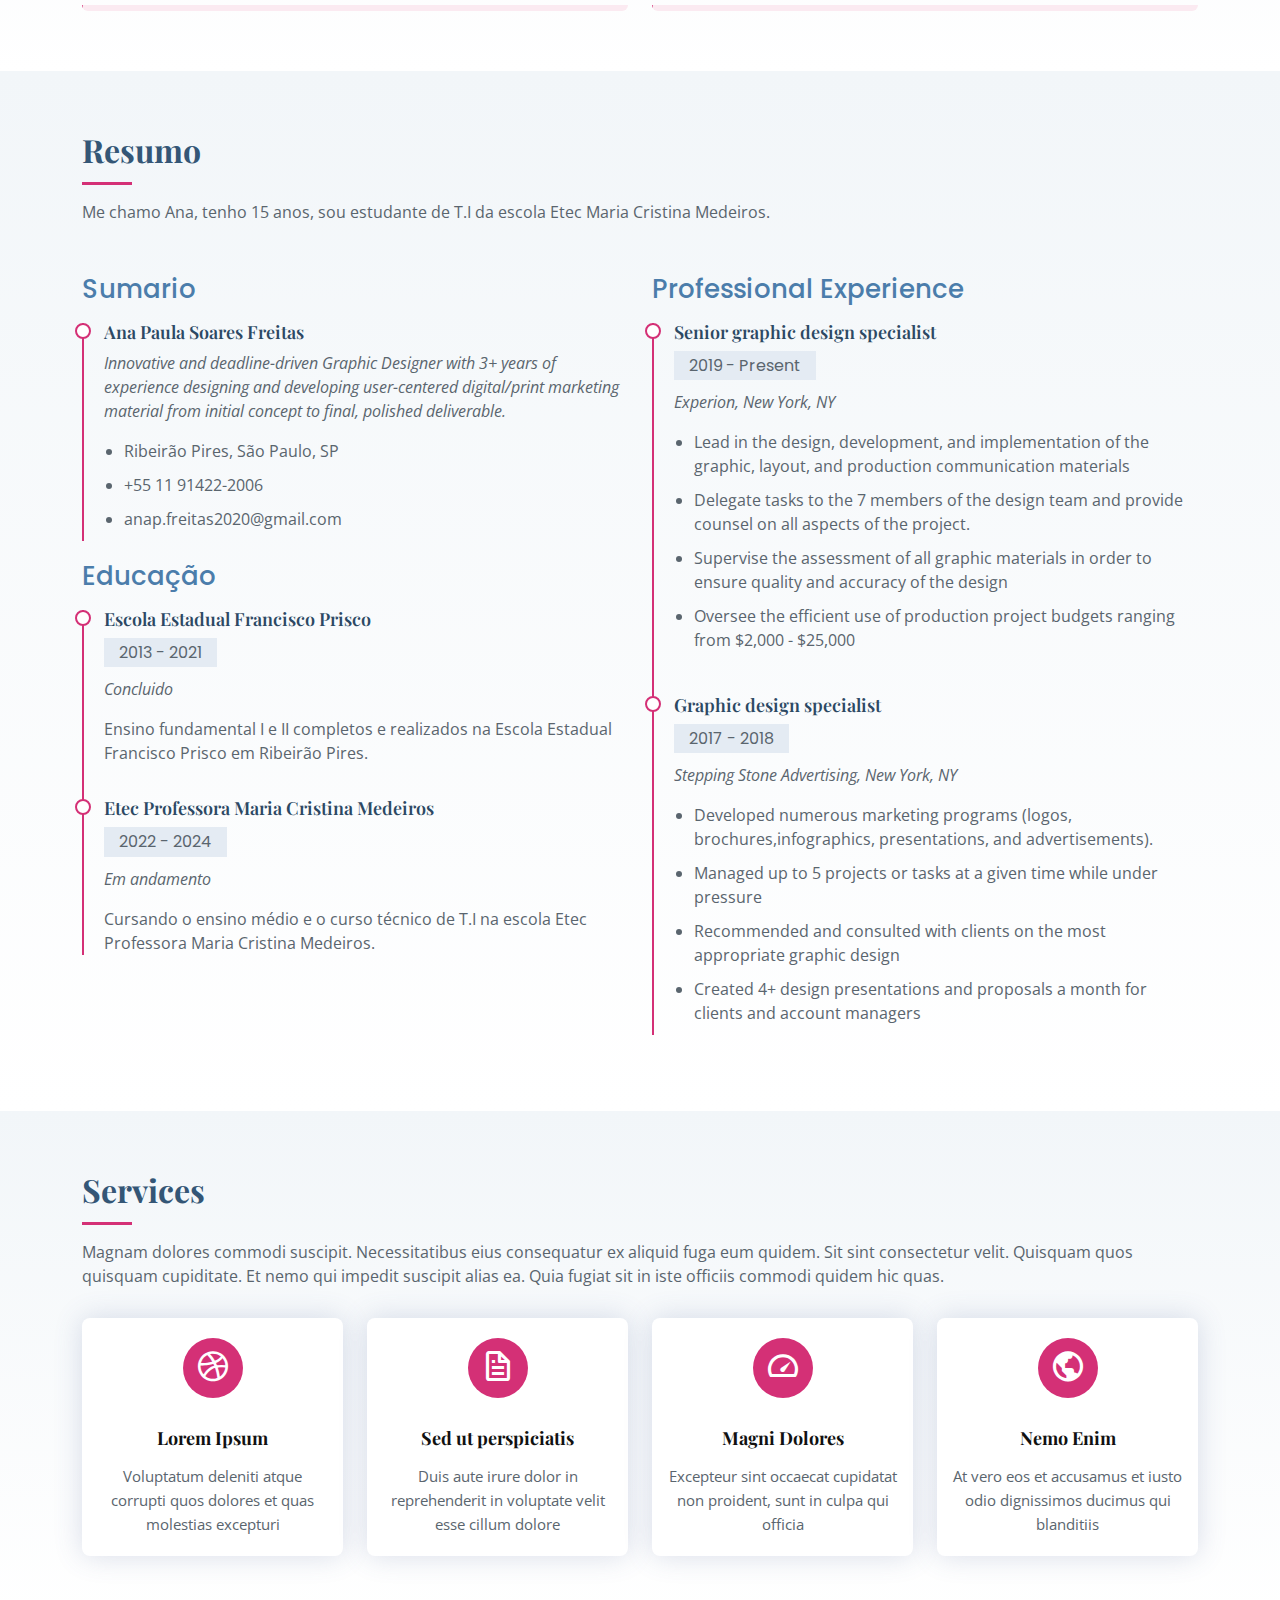
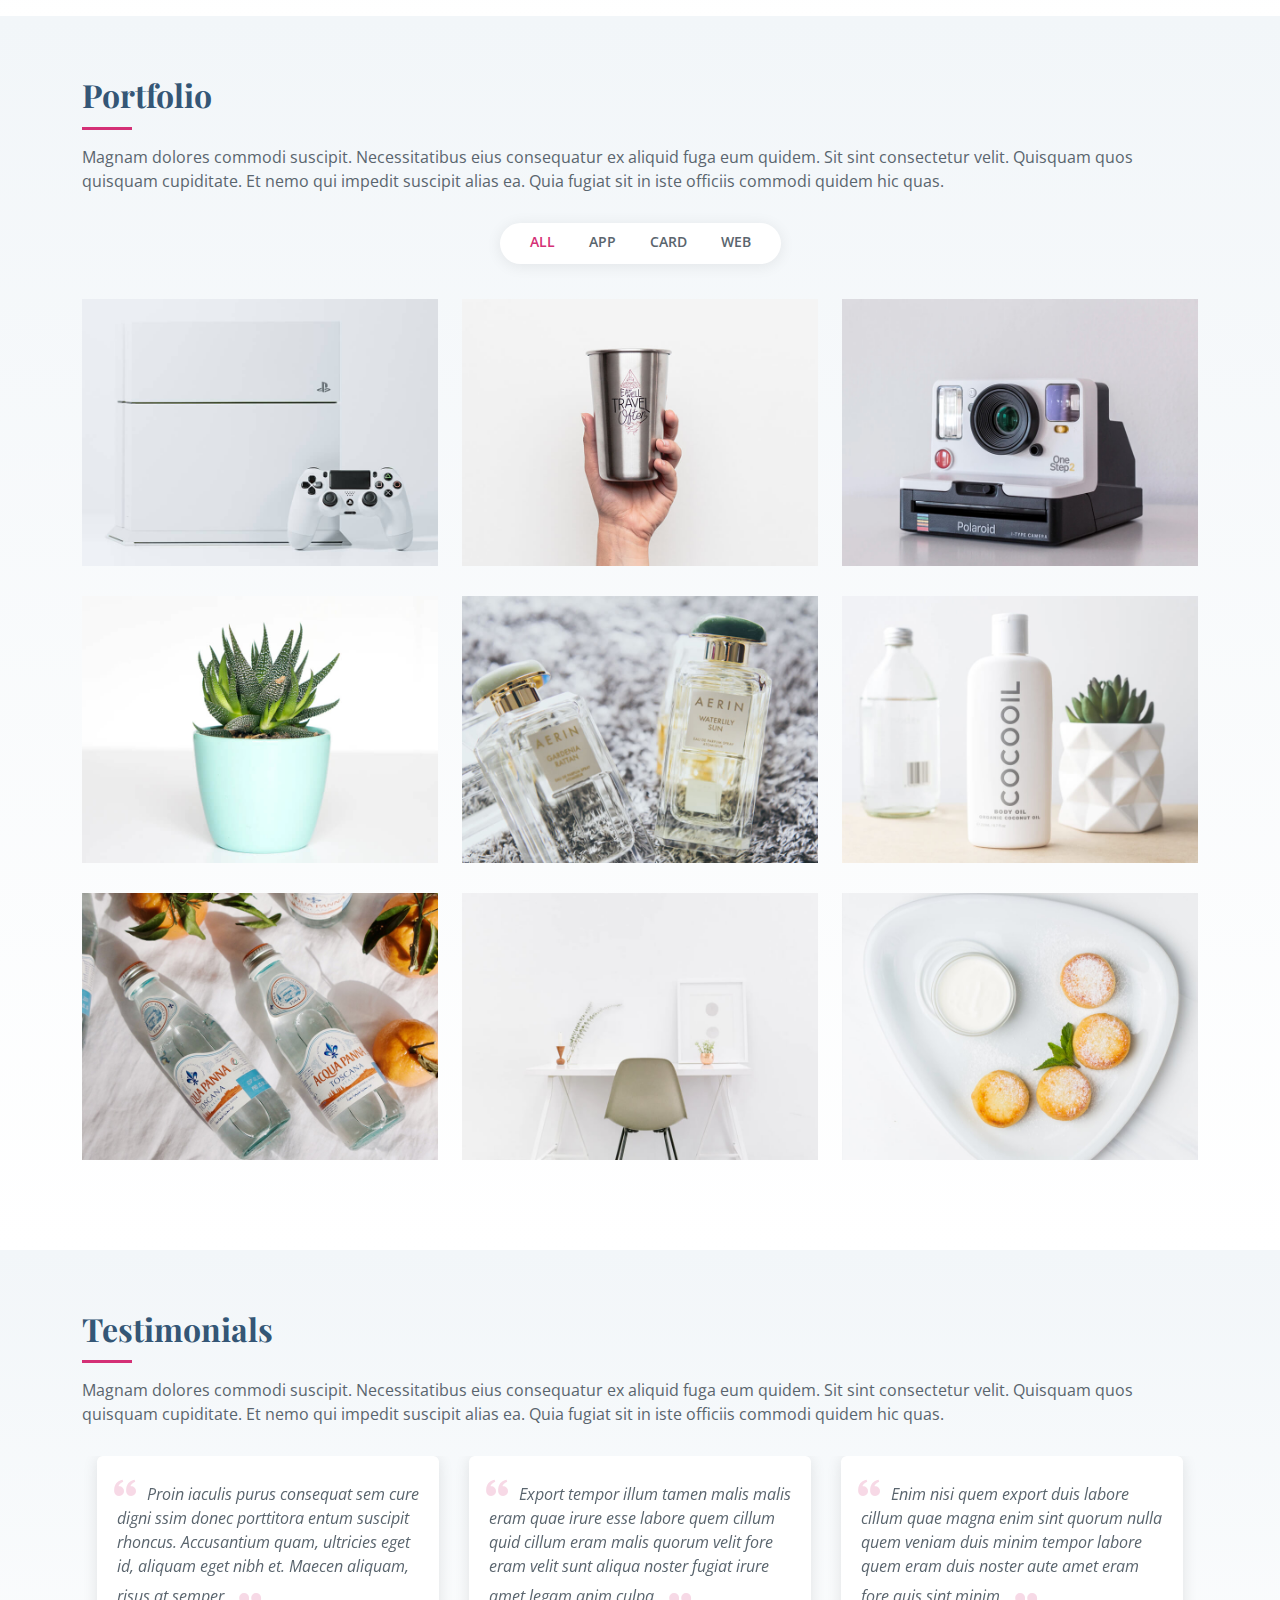
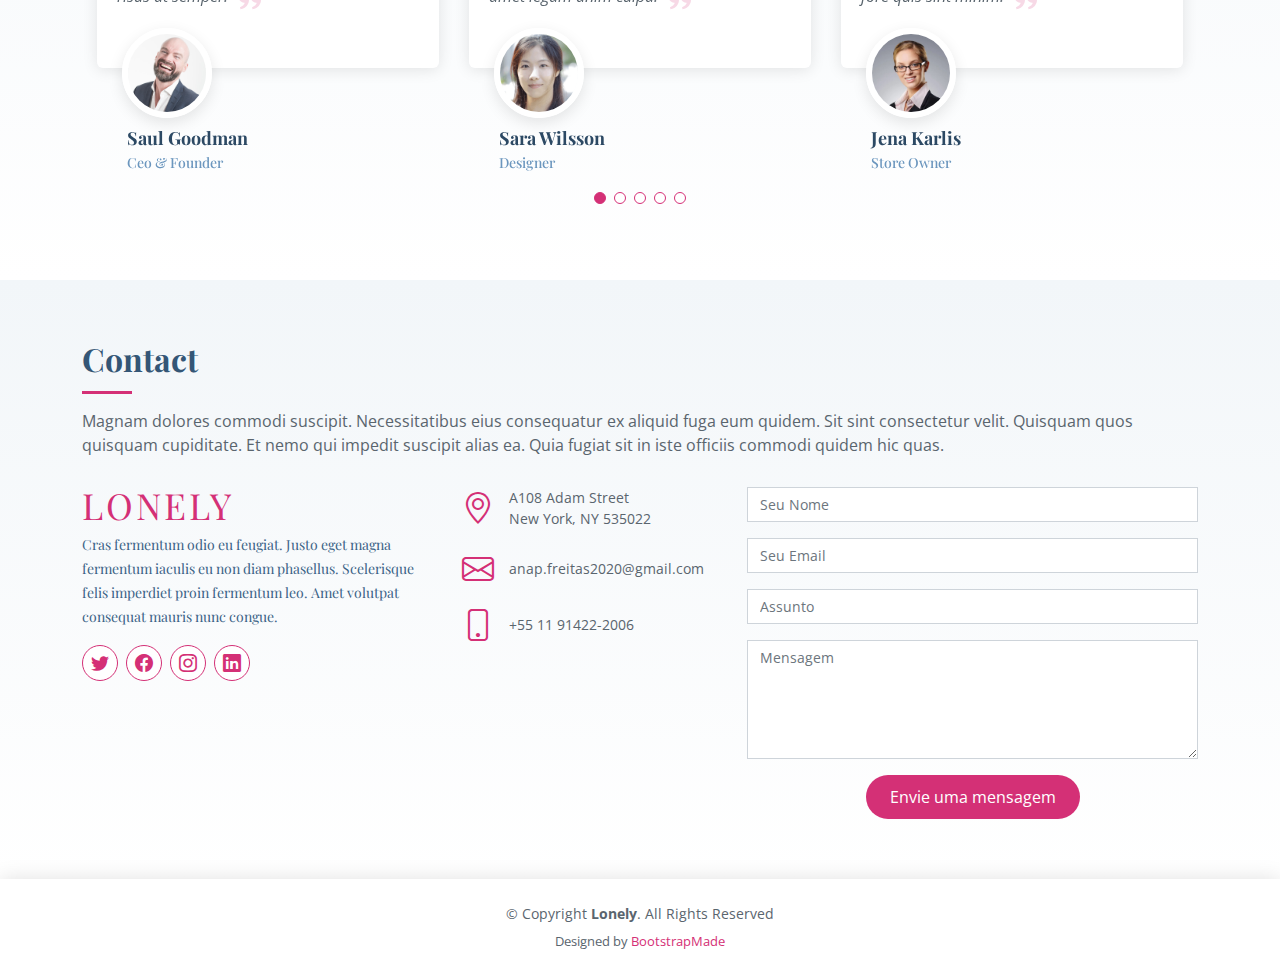
==== commit adb81834: "2° versão" ====
--- a/index.html
+++ b/index.html
@@ -95,16 +95,16 @@
           <div class="image col-xl-5 d-flex align-items-stretch justify-content-center justify-content-lg-start"></div>
           <div class="col-xl-7 ps-0 ps-lg-5 pe-lg-1 d-flex align-items-stretch">
             <div class="content d-flex flex-column justify-content-center">
-              <h3>Voluptatem dignissimos provident quasi</h3>
+              <h3>Informações sobre mim</h3>
               <p>
-                Lorem ipsum dolor sit amet, consectetur adipiscing elit, sed do eiusmod tempor incididunt ut labore et dolore magna aliqua. Duis aute irure dolor in reprehenderit
+                Informações relevantes e pessoais
               </p>
               <div class="row">
                 <div class="col-md-6 d-md-flex align-items-md-stretch">
                   <div class="count-box">
                     <i class="bi bi-emoji-smile"></i>
                     <span data-purecounter-start="0" data-purecounter-end="65" data-purecounter-duration="1" class="purecounter"></span>
-                    <p><strong>Happy Clients</strong> consequuntur voluptas nostrum aliquid ipsam architecto ut.</p>
+                    <p> <strong> Meu nome completo é Ana Paula Soares Freitas.</strong></p>
                   </div>
                 </div>
 
@@ -112,7 +112,7 @@
                   <div class="count-box">
                     <i class="bi bi-journal-richtext"></i>
                     <span data-purecounter-start="0" data-purecounter-end="85" data-purecounter-duration="1" class="purecounter"></span>
-                    <p><strong>Projects</strong> adipisci atque cum quia aspernatur totam laudantium et quia dere tan</p>
+                    <p><strong>Estou cursando T.I na Etec Maria Cristina medeiros, juntamente com o ensino médio.</strong></p>
                   </div>
                 </div>
 
@@ -120,7 +120,7 @@
                   <div class="count-box">
                     <i class="bi bi-clock"></i>
                     <span data-purecounter-start="0" data-purecounter-end="12" data-purecounter-duration="1" class="purecounter"></span>
-                    <p><strong>Years of experience</strong> aut commodi quaerat modi aliquam nam ducimus aut voluptate non vel</p>
+                    <p><strong> Tenho 15 anos.</strong></p>
                   </div>
                 </div>
 
@@ -128,7 +128,7 @@
                   <div class="count-box">
                     <i class="bi bi-award"></i>
                     <span data-purecounter-start="0" data-purecounter-end="15" data-purecounter-duration="1" class="purecounter"></span>
-                    <p><strong>Awards</strong> rerum asperiores dolor alias quo reprehenderit eum et nemo pad der</p>
+                    <p><strong> Estou cursando inglês em um nível intermediário. (4/6)</strong></p>
                   </div>
                 </div>
               </div>
@@ -210,37 +210,37 @@
       <div class="container">
 
         <div class="section-title">
-          <h2>Resume</h2>
-          <p>Magnam dolores commodi suscipit. Necessitatibus eius consequatur ex aliquid fuga eum quidem. Sit sint consectetur velit. Quisquam quos quisquam cupiditate. Et nemo qui impedit suscipit alias ea. Quia fugiat sit in iste officiis commodi quidem hic quas.</p>
+          <h2>Resumo</h2>
+          <p>Me chamo Ana, tenho 15 anos, sou estudante de T.I da escola Etec Maria Cristina Medeiros. </p>
         </div>
 
         <div class="row">
           <div class="col-lg-6">
-            <h3 class="resume-title">Sumary</h3>
+            <h3 class="resume-title">Sumario</h3>
             <div class="resume-item pb-0">
-              <h4>Alice Barkley</h4>
+              <h4>Ana Paula Soares Freitas</h4>
               <p><em>Innovative and deadline-driven Graphic Designer with 3+ years of experience designing and developing user-centered digital/print marketing material from initial concept to final, polished deliverable.</em></p>
               <p>
               <ul>
-                <li>Portland par 127,Orlando, FL</li>
-                <li>(123) 456-7891</li>
-                <li>alice.barkley@example.com</li>
+                <li>Ribeirão Pires, São Paulo, SP</li>
+                <li>+55 11 91422-2006</li>
+                <li>anap.freitas2020@gmail.com</li>
               </ul>
               </p>
             </div>
 
-            <h3 class="resume-title">Education</h3>
+            <h3 class="resume-title">Educação</h3>
             <div class="resume-item">
-              <h4>Master of Fine Arts &amp; Graphic Design</h4>
-              <h5>2015 - 2016</h5>
-              <p><em>Rochester Institute of Technology, Rochester, NY</em></p>
-              <p>Qui deserunt veniam. Et sed aliquam labore tempore sed quisquam iusto autem sit. Ea vero voluptatum qui ut dignissimos deleniti nerada porti sand markend</p>
+              <h4>Escola Estadual Francisco Prisco</h4>
+              <h5>2013 - 2021</h5>
+              <p><em>Concluido</em></p>
+              <p>Ensino fundamental I e II completos e realizados na Escola Estadual Francisco Prisco em Ribeirão Pires. </p>
             </div>
             <div class="resume-item">
-              <h4>Bachelor of Fine Arts &amp; Graphic Design</h4>
-              <h5>2010 - 2014</h5>
-              <p><em>Rochester Institute of Technology, Rochester, NY</em></p>
-              <p>Quia nobis sequi est occaecati aut. Repudiandae et iusto quae reiciendis et quis Eius vel ratione eius unde vitae rerum voluptates asperiores voluptatem Earum molestiae consequatur neque etlon sader mart dila</p>
+              <h4>Etec Professora Maria Cristina Medeiros</h4>
+              <h5>2022 - 2024</h5>
+              <p><em>Em andamento</em></p>
+              <p>Cursando o ensino médio e o curso técnico de T.I na escola Etec Professora Maria Cristina Medeiros. </p>
             </div>
           </div>
           <div class="col-lg-6">
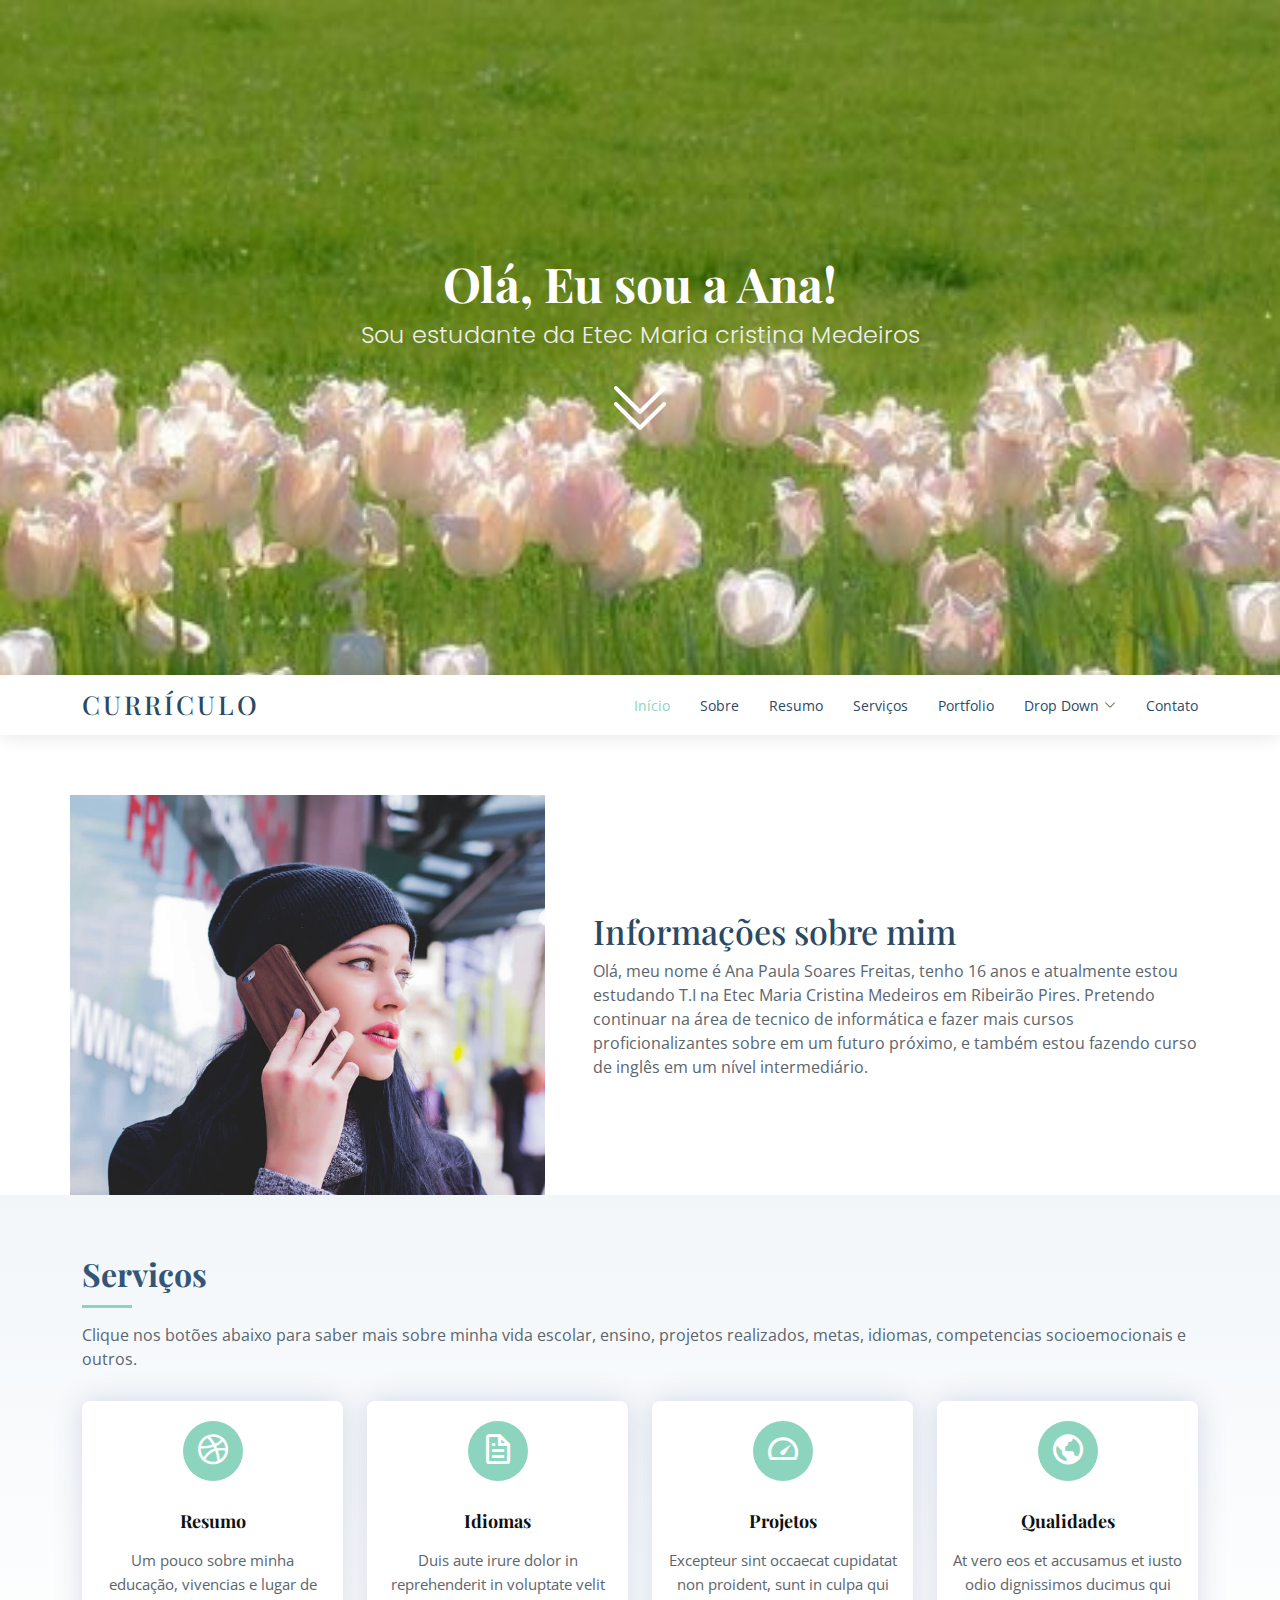
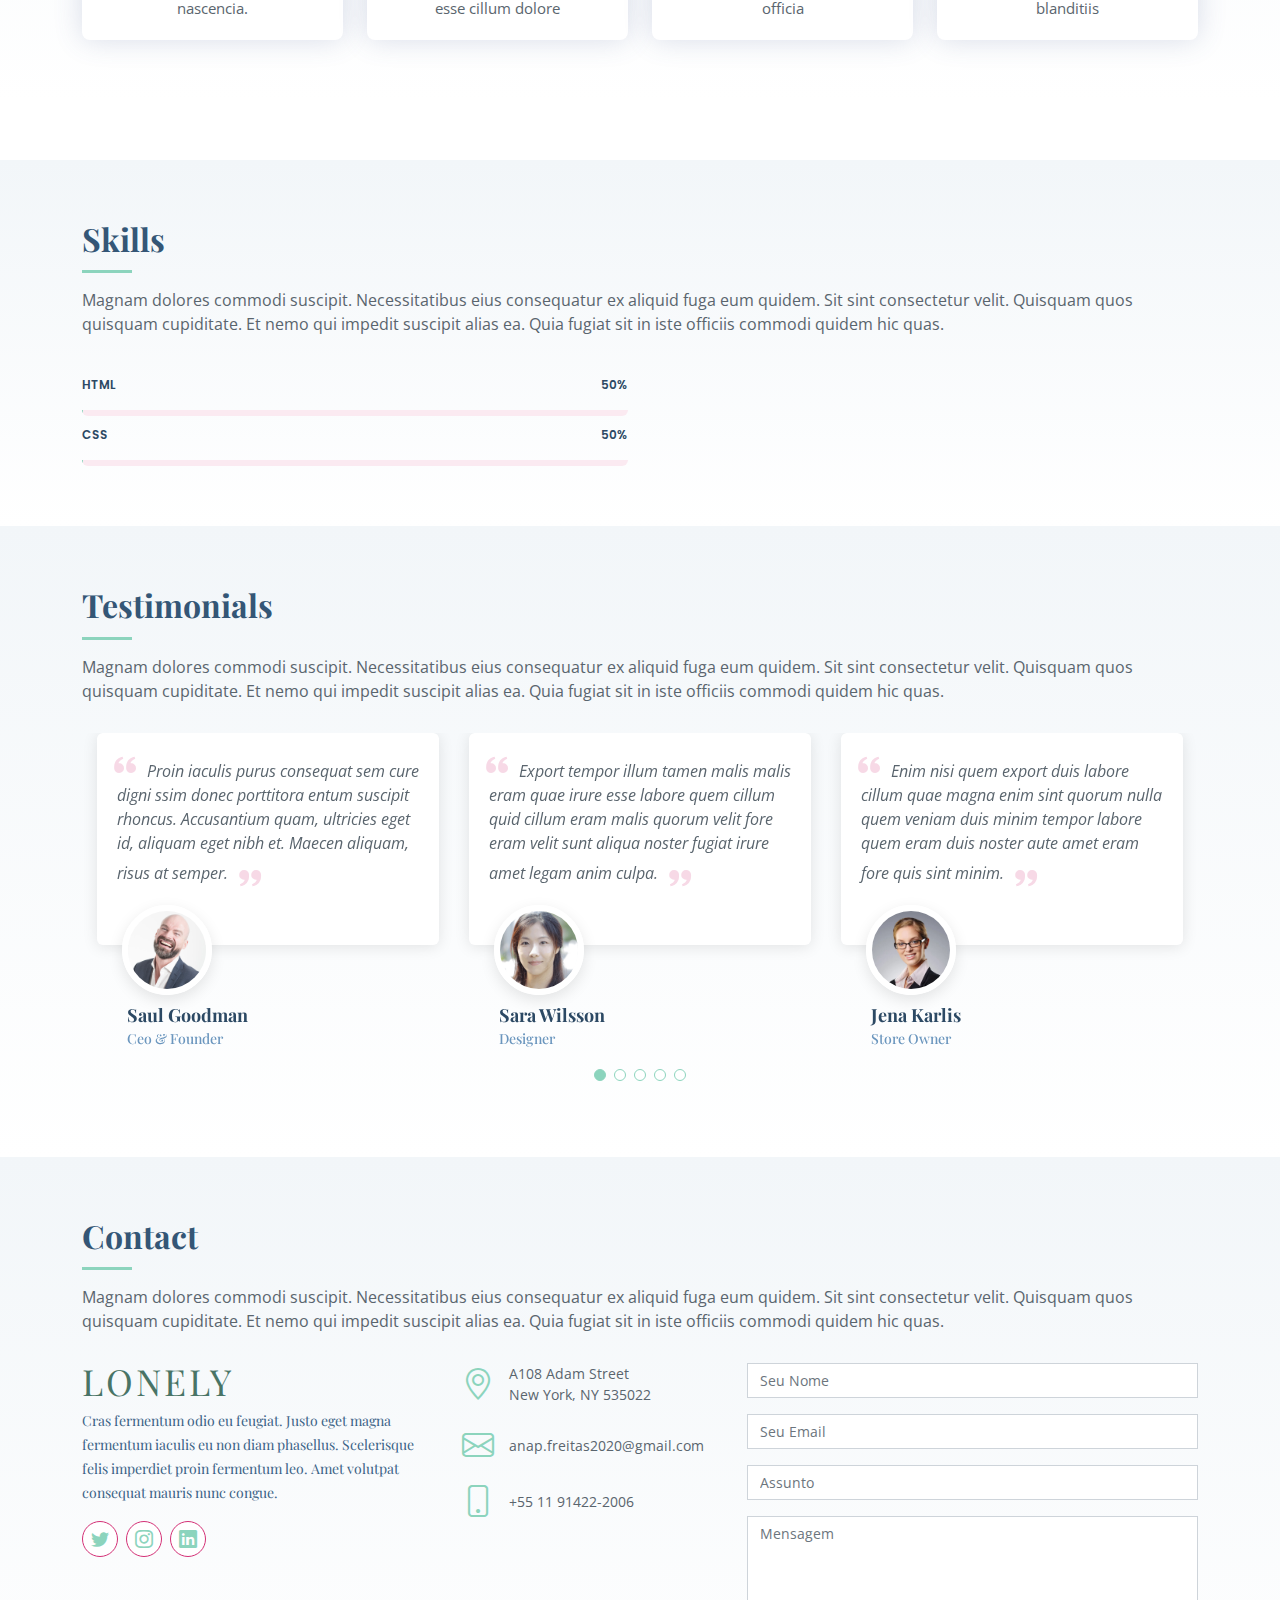
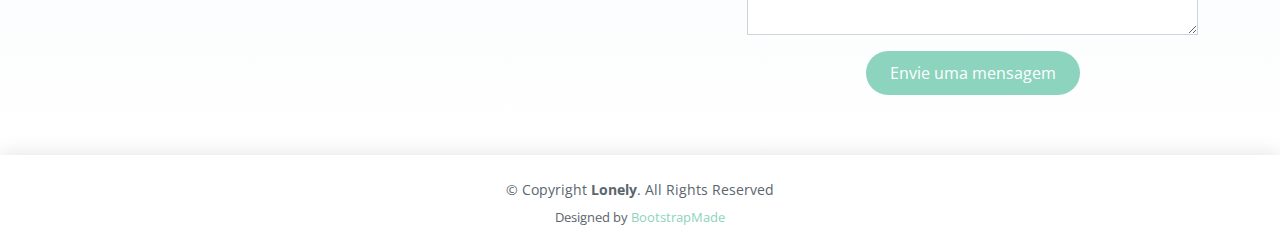
==== commit f958a7f2: "Add files via upload" ====
--- a/index.html
+++ b/index.html
@@ -5,13 +5,13 @@
   <meta charset="utf-8">
   <meta content="width=device-width, initial-scale=1.0" name="viewport">
 
-  <title>Lonely Bootstrap Template - Index</title>
+  <title>Currículo Ana Freitas</title>
   <meta content="" name="description">
   <meta content="" name="keywords">
 
   <!-- Favicons -->
-  <link href="assets/img/favicon.png" rel="icon">
-  <link href="assets/img/apple-touch-icon.png" rel="apple-touch-icon">
+  <link href="assets/img/favicon-32x32.png" rel="icon">
+  <link href="assets/img/favicon-32x32.png" rel="apple-touch-icon">
 
   <!-- Google Fonts -->
   <link href="https://fonts.googleapis.com/css?family=Open+Sans:300,300i,400,400i,600,600i,700,700i|Poppins:300,300i,400,400i,500,500i,600,600i,700,700i|Playfair+Display:400,400i,500,500i,600,600i,700,700i&subset=cyrillic" rel="stylesheet">
@@ -55,11 +55,11 @@
 
       <nav id="navbar" class="navbar">
         <ul>
-          <li><a class="nav-link scrollto active" href="#hero">Home</a></li>
+          <li><a class="nav-link scrollto active" href="index.html">Início</a></li>
           <li><a class="nav-link scrollto" href="#about">Sobre</a></li>
-          <li><a class="nav-link scrollto" href="#resume">Resumo</a></li>
+          <li><a class="nav-link scrollto" href="resumo.html">Resumo</a></li>
           <li><a class="nav-link scrollto" href="#services">Serviços</a></li>
-          <li><a class="nav-link scrollto" href="#portfolio">Portfolio</a></li>
+          <li><a class="nav-link scrollto" href="projetos.html">Portfolio</a></li>
           <li class="dropdown"><a href="#"><span>Drop Down</span> <i class="bi bi-chevron-down"></i></a>
             <ul>
               <li><a href="#">Drop Down 1</a></li>
@@ -97,208 +97,39 @@
             <div class="content d-flex flex-column justify-content-center">
               <h3>Informações sobre mim</h3>
               <p>
-                Informações relevantes e pessoais
+               Olá, meu nome é Ana Paula Soares Freitas, tenho 16 anos e atualmente estou estudando T.I na Etec Maria Cristina Medeiros em Ribeirão Pires. Pretendo continuar na área de tecnico de informática e fazer mais cursos proficionalizantes sobre em um futuro próximo, e também estou fazendo curso de inglês em um nível intermediário.
               </p>
-              <div class="row">
-                <div class="col-md-6 d-md-flex align-items-md-stretch">
-                  <div class="count-box">
-                    <i class="bi bi-emoji-smile"></i>
-                    <span data-purecounter-start="0" data-purecounter-end="65" data-purecounter-duration="1" class="purecounter"></span>
-                    <p> <strong> Meu nome completo é Ana Paula Soares Freitas.</strong></p>
                   </div>
                 </div>
-
-                <div class="col-md-6 d-md-flex align-items-md-stretch">
-                  <div class="count-box">
-                    <i class="bi bi-journal-richtext"></i>
-                    <span data-purecounter-start="0" data-purecounter-end="85" data-purecounter-duration="1" class="purecounter"></span>
-                    <p><strong>Estou cursando T.I na Etec Maria Cristina medeiros, juntamente com o ensino médio.</strong></p>
-                  </div>
-                </div>
-
-                <div class="col-md-6 d-md-flex align-items-md-stretch">
-                  <div class="count-box">
-                    <i class="bi bi-clock"></i>
-                    <span data-purecounter-start="0" data-purecounter-end="12" data-purecounter-duration="1" class="purecounter"></span>
-                    <p><strong> Tenho 15 anos.</strong></p>
-                  </div>
-                </div>
-
-                <div class="col-md-6 d-md-flex align-items-md-stretch">
-                  <div class="count-box">
-                    <i class="bi bi-award"></i>
-                    <span data-purecounter-start="0" data-purecounter-end="15" data-purecounter-duration="1" class="purecounter"></span>
-                    <p><strong> Estou cursando inglês em um nível intermediário. (4/6)</strong></p>
-                  </div>
-                </div>
               </div>
             </div><!-- End .content-->
           </div>
         </div>
 
       </div>
-    </section><!-- End About Section -->
-
-    <!-- ======= Skills Section ======= -->
-    <section id="skills" class="skills section-bg">
-      <div class="container">
-
-        <div class="section-title">
-          <h2>Skills</h2>
-          <p>Magnam dolores commodi suscipit. Necessitatibus eius consequatur ex aliquid fuga eum quidem. Sit sint consectetur velit. Quisquam quos quisquam cupiditate. Et nemo qui impedit suscipit alias ea. Quia fugiat sit in iste officiis commodi quidem hic quas.</p>
-        </div>
-
-        <div class="row skills-content">
-
-          <div class="col-lg-6">
-
-            <div class="progress">
-              <span class="skill">HTML <i class="val">100%</i></span>
-              <div class="progress-bar-wrap">
-                <div class="progress-bar" role="progressbar" aria-valuenow="100" aria-valuemin="0" aria-valuemax="100"></div>
-              </div>
-            </div>
-
-            <div class="progress">
-              <span class="skill">CSS <i class="val">90%</i></span>
-              <div class="progress-bar-wrap">
-                <div class="progress-bar" role="progressbar" aria-valuenow="90" aria-valuemin="0" aria-valuemax="100"></div>
-              </div>
-            </div>
-
-            <div class="progress">
-              <span class="skill">JavaScript <i class="val">75%</i></span>
-              <div class="progress-bar-wrap">
-                <div class="progress-bar" role="progressbar" aria-valuenow="75" aria-valuemin="0" aria-valuemax="100"></div>
-              </div>
-            </div>
-
-          </div>
-
-          <div class="col-lg-6">
-
-            <div class="progress">
-              <span class="skill">PHP <i class="val">80%</i></span>
-              <div class="progress-bar-wrap">
-                <div class="progress-bar" role="progressbar" aria-valuenow="80" aria-valuemin="0" aria-valuemax="100"></div>
-              </div>
-            </div>
-
-            <div class="progress">
-              <span class="skill">WordPress/CMS <i class="val">90%</i></span>
-              <div class="progress-bar-wrap">
-                <div class="progress-bar" role="progressbar" aria-valuenow="90" aria-valuemin="0" aria-valuemax="100"></div>
-              </div>
-            </div>
-
-            <div class="progress">
-              <span class="skill">Photoshop <i class="val">55%</i></span>
-              <div class="progress-bar-wrap">
-                <div class="progress-bar" role="progressbar" aria-valuenow="55" aria-valuemin="0" aria-valuemax="100"></div>
-              </div>
-            </div>
-
-          </div>
-
-        </div>
-
-      </div>
-    </section><!-- End Skills Section -->
-
-    <!-- ======= Resume Section ======= -->
-    <section id="resume" class="resume section-bg">
-      <div class="container">
-
-        <div class="section-title">
-          <h2>Resumo</h2>
-          <p>Me chamo Ana, tenho 15 anos, sou estudante de T.I da escola Etec Maria Cristina Medeiros. </p>
-        </div>
-
-        <div class="row">
-          <div class="col-lg-6">
-            <h3 class="resume-title">Sumario</h3>
-            <div class="resume-item pb-0">
-              <h4>Ana Paula Soares Freitas</h4>
-              <p><em>Innovative and deadline-driven Graphic Designer with 3+ years of experience designing and developing user-centered digital/print marketing material from initial concept to final, polished deliverable.</em></p>
-              <p>
-              <ul>
-                <li>Ribeirão Pires, São Paulo, SP</li>
-                <li>+55 11 91422-2006</li>
-                <li>anap.freitas2020@gmail.com</li>
-              </ul>
-              </p>
-            </div>
-
-            <h3 class="resume-title">Educação</h3>
-            <div class="resume-item">
-              <h4>Escola Estadual Francisco Prisco</h4>
-              <h5>2013 - 2021</h5>
-              <p><em>Concluido</em></p>
-              <p>Ensino fundamental I e II completos e realizados na Escola Estadual Francisco Prisco em Ribeirão Pires. </p>
-            </div>
-            <div class="resume-item">
-              <h4>Etec Professora Maria Cristina Medeiros</h4>
-              <h5>2022 - 2024</h5>
-              <p><em>Em andamento</em></p>
-              <p>Cursando o ensino médio e o curso técnico de T.I na escola Etec Professora Maria Cristina Medeiros. </p>
-            </div>
-          </div>
-          <div class="col-lg-6">
-            <h3 class="resume-title">Professional Experience</h3>
-            <div class="resume-item">
-              <h4>Senior graphic design specialist</h4>
-              <h5>2019 - Present</h5>
-              <p><em>Experion, New York, NY </em></p>
-              <p>
-              <ul>
-                <li>Lead in the design, development, and implementation of the graphic, layout, and production communication materials</li>
-                <li>Delegate tasks to the 7 members of the design team and provide counsel on all aspects of the project. </li>
-                <li>Supervise the assessment of all graphic materials in order to ensure quality and accuracy of the design</li>
-                <li>Oversee the efficient use of production project budgets ranging from $2,000 - $25,000</li>
-              </ul>
-              </p>
-            </div>
-            <div class="resume-item">
-              <h4>Graphic design specialist</h4>
-              <h5>2017 - 2018</h5>
-              <p><em>Stepping Stone Advertising, New York, NY</em></p>
-              <p>
-              <ul>
-                <li>Developed numerous marketing programs (logos, brochures,infographics, presentations, and advertisements).</li>
-                <li>Managed up to 5 projects or tasks at a given time while under pressure</li>
-                <li>Recommended and consulted with clients on the most appropriate graphic design</li>
-                <li>Created 4+ design presentations and proposals a month for clients and account managers</li>
-              </ul>
-              </p>
-            </div>
-          </div>
-        </div>
-
-      </div>
-    </section><!-- End Resume Section -->
-
-    <!-- ======= Services Section ======= -->
+
+       <!-- ======= Services Section ======= -->
     <section id="services" class="services section-bg">
       <div class="container">
 
         <div class="section-title">
-          <h2>Services</h2>
-          <p>Magnam dolores commodi suscipit. Necessitatibus eius consequatur ex aliquid fuga eum quidem. Sit sint consectetur velit. Quisquam quos quisquam cupiditate. Et nemo qui impedit suscipit alias ea. Quia fugiat sit in iste officiis commodi quidem hic quas.</p>
+          <h2>Serviços</h2>
+          <p>Clique nos botões abaixo para saber mais sobre minha vida escolar, ensino, projetos realizados, metas, idiomas, competencias socioemocionais e outros.</p>
         </div>
 
         <div class="row">
           <div class="col-md-6 col-lg-3 d-flex align-items-stretch mb-5 mb-lg-0">
             <div class="icon-box">
               <div class="icon"><i class="bx bxl-dribbble"></i></div>
-              <h4 class="title"><a href="">Lorem Ipsum</a></h4>
-              <p class="description">Voluptatum deleniti atque corrupti quos dolores et quas molestias excepturi</p>
+              <h4 class="title"><a href="resumo.html">Resumo</a></h4>
+              <p class="description">Um pouco sobre minha educação, vivencias e lugar de nascencia.</p>
             </div>
           </div>
 
           <div class="col-md-6 col-lg-3 d-flex align-items-stretch mb-5 mb-lg-0">
             <div class="icon-box">
               <div class="icon"><i class="bx bx-file"></i></div>
-              <h4 class="title"><a href="">Sed ut perspiciatis</a></h4>
+              <h4 class="title"><a href="">Idiomas</a></h4>
               <p class="description">Duis aute irure dolor in reprehenderit in voluptate velit esse cillum dolore</p>
             </div>
           </div>
@@ -306,7 +137,7 @@
           <div class="col-md-6 col-lg-3 d-flex align-items-stretch mb-5 mb-lg-0">
             <div class="icon-box">
               <div class="icon"><i class="bx bx-tachometer"></i></div>
-              <h4 class="title"><a href="">Magni Dolores</a></h4>
+              <h4 class="title"><a href="projetos.html">Projetos</a></h4>
               <p class="description">Excepteur sint occaecat cupidatat non proident, sunt in culpa qui officia</p>
             </div>
           </div>
@@ -314,7 +145,7 @@
           <div class="col-md-6 col-lg-3 d-flex align-items-stretch mb-5 mb-lg-0">
             <div class="icon-box">
               <div class="icon"><i class="bx bx-world"></i></div>
-              <h4 class="title"><a href="">Nemo Enim</a></h4>
+              <h4 class="title"><a href="">Qualidades</a></h4>
               <p class="description">At vero eos et accusamus et iusto odio dignissimos ducimus qui blanditiis</p>
             </div>
           </div>
@@ -323,159 +154,45 @@
 
       </div>
     </section><!-- End Services Section -->
-
-    <!-- ======= Portfolio Section ======= -->
-    <section id="portfolio" class="portfolio section-bg">
-      <div class="container">
-
-        <div class="section-title">
-          <h2>Portfolio</h2>
-          <p>Magnam dolores commodi suscipit. Necessitatibus eius consequatur ex aliquid fuga eum quidem. Sit sint consectetur velit. Quisquam quos quisquam cupiditate. Et nemo qui impedit suscipit alias ea. Quia fugiat sit in iste officiis commodi quidem hic quas.</p>
-        </div>
-
-        <div class="row">
-          <div class="col-lg-12 d-flex justify-content-center">
-            <ul id="portfolio-flters">
-              <li data-filter="*" class="filter-active">All</li>
-              <li data-filter=".filter-app">App</li>
-              <li data-filter=".filter-card">Card</li>
-              <li data-filter=".filter-web">Web</li>
-            </ul>
-          </div>
-        </div>
-
-        <div class="row portfolio-container">
-
-          <div class="col-lg-4 col-md-6 portfolio-item filter-app">
-            <div class="portfolio-wrap">
-              <img src="assets/img/portfolio/portfolio-1.jpg" class="img-fluid" alt="">
-              <div class="portfolio-info">
-                <h4>App 1</h4>
-                <p>App</p>
-              </div>
-              <div class="portfolio-links">
-                <a href="assets/img/portfolio/portfolio-1.jpg" data-gallery="portfolioGallery" class="portfolio-lightbox" title="App 1"><i class="bx bx-plus"></i></a>
-                <a href="portfolio-details.html" title="More Details"><i class="bx bx-link"></i></a>
-              </div>
-            </div>
-          </div>
-
-          <div class="col-lg-4 col-md-6 portfolio-item filter-web">
-            <div class="portfolio-wrap">
-              <img src="assets/img/portfolio/portfolio-2.jpg" class="img-fluid" alt="">
-              <div class="portfolio-info">
-                <h4>Web 3</h4>
-                <p>Web</p>
-              </div>
-              <div class="portfolio-links">
-                <a href="assets/img/portfolio/portfolio-2.jpg" data-gallery="portfolioGallery" class="portfolio-lightbox" title="Web 3"><i class="bx bx-plus"></i></a>
-                <a href="portfolio-details.html" title="More Details"><i class="bx bx-link"></i></a>
-              </div>
-            </div>
-          </div>
-
-          <div class="col-lg-4 col-md-6 portfolio-item filter-app">
-            <div class="portfolio-wrap">
-              <img src="assets/img/portfolio/portfolio-3.jpg" class="img-fluid" alt="">
-              <div class="portfolio-info">
-                <h4>App 2</h4>
-                <p>App</p>
-              </div>
-              <div class="portfolio-links">
-                <a href="assets/img/portfolio/portfolio-3.jpg" data-gallery="portfolioGallery" class="portfolio-lightbox" title="App 2"><i class="bx bx-plus"></i></a>
-                <a href="portfolio-details.html" title="More Details"><i class="bx bx-link"></i></a>
-              </div>
-            </div>
-          </div>
-
-          <div class="col-lg-4 col-md-6 portfolio-item filter-card">
-            <div class="portfolio-wrap">
-              <img src="assets/img/portfolio/portfolio-4.jpg" class="img-fluid" alt="">
-              <div class="portfolio-info">
-                <h4>Card 2</h4>
-                <p>Card</p>
-              </div>
-              <div class="portfolio-links">
-                <a href="assets/img/portfolio/portfolio-4.jpg" data-gallery="portfolioGallery" class="portfolio-lightbox" title="Card 2"><i class="bx bx-plus"></i></a>
-                <a href="portfolio-details.html" title="More Details"><i class="bx bx-link"></i></a>
-              </div>
-            </div>
-          </div>
-
-          <div class="col-lg-4 col-md-6 portfolio-item filter-web">
-            <div class="portfolio-wrap">
-              <img src="assets/img/portfolio/portfolio-5.jpg" class="img-fluid" alt="">
-              <div class="portfolio-info">
-                <h4>Web 2</h4>
-                <p>Web</p>
-              </div>
-              <div class="portfolio-links">
-                <a href="assets/img/portfolio/portfolio-5.jpg" data-gallery="portfolioGallery" class="portfolio-lightbox" title="Web 2"><i class="bx bx-plus"></i></a>
-                <a href="portfolio-details.html" title="More Details"><i class="bx bx-link"></i></a>
-              </div>
-            </div>
-          </div>
-
-          <div class="col-lg-4 col-md-6 portfolio-item filter-app">
-            <div class="portfolio-wrap">
-              <img src="assets/img/portfolio/portfolio-6.jpg" class="img-fluid" alt="">
-              <div class="portfolio-info">
-                <h4>App 3</h4>
-                <p>App</p>
-              </div>
-              <div class="portfolio-links">
-                <a href="assets/img/portfolio/portfolio-6.jpg" data-gallery="portfolioGallery" class="portfolio-lightbox" title="App 3"><i class="bx bx-plus"></i></a>
-                <a href="portfolio-details.html" title="More Details"><i class="bx bx-link"></i></a>
-              </div>
-            </div>
-          </div>
-
-          <div class="col-lg-4 col-md-6 portfolio-item filter-card">
-            <div class="portfolio-wrap">
-              <img src="assets/img/portfolio/portfolio-7.jpg" class="img-fluid" alt="">
-              <div class="portfolio-info">
-                <h4>Card 1</h4>
-                <p>Card</p>
-              </div>
-              <div class="portfolio-links">
-                <a href="assets/img/portfolio/portfolio-7.jpg" data-gallery="portfolioGallery" class="portfolio-lightbox" title="Card 1"><i class="bx bx-plus"></i></a>
-                <a href="portfolio-details.html" title="More Details"><i class="bx bx-link"></i></a>
-              </div>
-            </div>
-          </div>
-
-          <div class="col-lg-4 col-md-6 portfolio-item filter-card">
-            <div class="portfolio-wrap">
-              <img src="assets/img/portfolio/portfolio-8.jpg" class="img-fluid" alt="">
-              <div class="portfolio-info">
-                <h4>Card 3</h4>
-                <p>Card</p>
-              </div>
-              <div class="portfolio-links">
-                <a href="assets/img/portfolio/portfolio-8.jpg" data-gallery="portfolioGallery" class="portfolio-lightbox" title="Card 3"><i class="bx bx-plus"></i></a>
-                <a href="portfolio-details.html" title="More Details"><i class="bx bx-link"></i></a>
-              </div>
-            </div>
-          </div>
-
-          <div class="col-lg-4 col-md-6 portfolio-item filter-web">
-            <div class="portfolio-wrap">
-              <img src="assets/img/portfolio/portfolio-9.jpg" class="img-fluid" alt="">
-              <div class="portfolio-info">
-                <h4>Web 3</h4>
-                <p>Web</p>
-              </div>
-              <div class="portfolio-links">
-                <a href="assets/img/portfolio/portfolio-9.jpg" data-gallery="portfolioGallery" class="portfolio-lightbox" title="Web 3"><i class="bx bx-plus"></i></a>
-                <a href="portfolio-details.html" title="More Details"><i class="bx bx-link"></i></a>
-              </div>
-            </div>
-          </div>
-
-        </div>
-
-      </div>
-    </section><!-- End Portfolio Section -->
+    
+
+  </section><!-- End About Section -->
+
+  <!-- ======= Skills Section ======= -->
+  <section id="skills" class="skills section-bg">
+    <div class="container">
+
+      <div class="section-title">
+        <h2>Skills</h2>
+        <p>Magnam dolores commodi suscipit. Necessitatibus eius consequatur ex aliquid fuga eum quidem. Sit sint consectetur velit. Quisquam quos quisquam cupiditate. Et nemo qui impedit suscipit alias ea. Quia fugiat sit in iste officiis commodi quidem hic quas.</p>
+      </div>
+
+      <div class="row skills-content">
+
+        <div class="col-lg-6">
+
+          <div class="progress">
+            <span class="skill">HTML <i class="val">50%</i></span>
+            <div class="progress-bar-wrap">
+              <div class="progress-bar" role="progressbar" aria-valuenow="50" aria-valuemin="0" aria-valuemax="100"></div>
+            </div>
+          </div>
+
+          <div class="progress">
+            <span class="skill">CSS <i class="val">50%</i></span>
+            <div class="progress-bar-wrap">
+              <div class="progress-bar" role="progressbar" aria-valuenow="50" aria-valuemin="0" aria-valuemax="100"></div>
+            </div>
+          </div>
+
+        </div>
+
+      </div>
+
+    </div>
+  </section><!-- End Skills Section -->
+
+   
 
     <!-- ======= Testimonials Section ======= -->
     <section id="testimonials" class="testimonials section-bg">
@@ -577,8 +294,7 @@
               <h3>Lonely</h3>
               <p>Cras fermentum odio eu feugiat. Justo eget magna fermentum iaculis eu non diam phasellus. Scelerisque felis imperdiet proin fermentum leo. Amet volutpat consequat mauris nunc congue.</p>
               <div class="social-links">
-                <a href="#" class="twitter"><i class="bi bi-twitter"></i></a>
-                <a href="#" class="facebook"><i class="bi bi-facebook"></i></a>
+                <a href="https://twitter.com/annasfreitas" class="twitter"><i class="bi bi-twitter"></i></a>
                 <a href="https://www.instagram.com/" class="instagram"><i class="bi bi-instagram"></i></a>
                 <a href="#" class="linkedin"><i class="bi bi-linkedin"></i></a>
               </div>
--- a/assets/css/style.css
+++ b/assets/css/style.css
@@ -1,10 +1,10 @@
-/**
-* Template Name: Lonely - v4.9.1
-* Template URL: https://bootstrapmade.com/free-html-bootstrap-template-lonely/
-* Author: BootstrapMade.com
-* License: https://bootstrapmade.com/license/
-*/
-
+/**
+* Template Name: Lonely - v4.9.1
+* Template URL: https://bootstrapmade.com/free-html-bootstrap-template-lonely/
+* Author: BootstrapMade.com
+* License: https://bootstrapmade.com/license/
+*/
+
 /*--------------------------------------------------------------
 # General
 --------------------------------------------------------------*/
@@ -14,12 +14,12 @@
 }
 
 a {
-  color: #d43076;
+  color: #8cd4bd;
   text-decoration: none;
 }
 
 a:hover {
-  color: #dd5a92;
+  color: #8cd4bd;
   text-decoration: none;
 }
 
@@ -42,7 +42,7 @@
   right: 15px;
   bottom: 15px;
   z-index: 9999;
-  background: #d43076;
+  background: #8cd4bd;
   width: 40px;
   height: 40px;
   border-radius: 50px;
@@ -56,7 +56,7 @@
 }
 
 .back-to-top:hover {
-  background: #db528c;
+  background: #8cd4bd;
   color: #fff;
 }
 
@@ -148,7 +148,7 @@
 .navbar .active,
 .navbar .active:focus,
 .navbar li:hover>a {
-  color: #d43076;
+  color: #8cd4bd;
 }
 
 .navbar .dropdown ul {
@@ -183,7 +183,7 @@
 .navbar .dropdown ul a:hover,
 .navbar .dropdown ul .active:hover,
 .navbar .dropdown ul li:hover>a {
-  color: #d43076;
+  color: #8cd4bd;
 }
 
 .navbar .dropdown:hover>ul {
@@ -282,7 +282,7 @@
 .navbar-mobile a:hover,
 .navbar-mobile .active,
 .navbar-mobile li:hover>a {
-  color: #d43076;
+  color: #8cd4bd;
 }
 
 .navbar-mobile .getstarted,
@@ -317,7 +317,7 @@
 .navbar-mobile .dropdown ul a:hover,
 .navbar-mobile .dropdown ul .active:hover,
 .navbar-mobile .dropdown ul li:hover>a {
-  color: #d43076;
+  color: #8cd4bd;
 }
 
 .navbar-mobile .dropdown>.dropdown-active {
@@ -330,7 +330,7 @@
 #hero {
   width: 100%;
   height: 75vh;
-  background: url("../img/hero-bg.jpg") top center;
+  background: url("../img/anne.jpg") top center;
   background-size: cover;
   padding: 0 15px;
 }
@@ -360,7 +360,7 @@
 
 #hero .btn-get-started:hover {
   padding-top: 10px;
-  color: #d43076;
+  color: #8cd4bd;
 }
 
 @media (min-width: 1024px) {
@@ -412,7 +412,7 @@
   display: block;
   width: 50px;
   height: 3px;
-  background: #d43076;
+  background: #8cd4bd;
   bottom: 0;
   left: 0;
 }
@@ -494,7 +494,7 @@
 .about .content .count-box i {
   display: block;
   font-size: 36px;
-  color: #eeafca;
+  color: ##8cd4bd;
   float: left;
   line-height: 0;
 }
@@ -585,7 +585,7 @@
   width: 1px;
   height: 10px;
   transition: 0.9s;
-  background-color: #dd5a92;
+  background-color: #8cd4bd;
 }
 
 /*--------------------------------------------------------------
@@ -603,7 +603,7 @@
 .resume .resume-item {
   padding: 0 0 20px 20px;
   margin-top: -2px;
-  border-left: 2px solid #d43076;
+  border-left: 2px solid #8cd4bd;
   position: relative;
 }
 
@@ -646,7 +646,7 @@
   left: -9px;
   top: 0;
   background: #fff;
-  border: 2px solid #d43076;
+  border: 2px solid #8cd4bd;
 }
 
 /*--------------------------------------------------------------
@@ -676,7 +676,7 @@
 }
 
 .services .icon-box:hover::before {
-  background: #d43076;
+  background: #8cd4bd;
   height: 100%;
   border-radius: 0px;
 }
@@ -689,7 +689,7 @@
   border-radius: 50%;
   width: 60px;
   height: 60px;
-  background: #d43076;
+  background: #8cd4bd;
   transition: all 0.3s ease-in-out;
 }
 
@@ -725,7 +725,7 @@
 }
 
 .services .icon-box:hover .icon i {
-  color: #d43076;
+  color: #8cd4bd;
 }
 
 @media (max-width: 768px) {
@@ -767,7 +767,7 @@
 
 .portfolio #portfolio-flters li:hover,
 .portfolio #portfolio-flters li.filter-active {
-  color: #d43076;
+  color: #8cd4bd;
 }
 
 .portfolio #portfolio-flters li:last-child {
@@ -879,11 +879,11 @@
   height: 12px;
   background-color: #fff;
   opacity: 1;
-  border: 1px solid #d43076;
+  border: 1px solid #8cd4bd;
 }
 
 .portfolio-details .portfolio-details-slider .swiper-pagination .swiper-pagination-bullet-active {
-  background-color: #d43076;
+  background-color: #8cd4bd;
 }
 
 .portfolio-details .portfolio-info {
@@ -1000,11 +1000,11 @@
   height: 12px;
   background-color: #fff;
   opacity: 1;
-  border: 1px solid #d43076;
+  border: 1px solid #8cd4bd;
 }
 
 .testimonials .swiper-pagination .swiper-pagination-bullet-active {
-  background-color: #d43076;
+  background-color: #8cd4bd;
 }
 
 @media (max-width: 767px) {
@@ -1024,7 +1024,7 @@
   font-weight: 300;
   letter-spacing: 3px;
   text-transform: uppercase;
-  color: #d43076;
+  color: #497466;
 }
 
 .contact .contact-about p {
@@ -1042,7 +1042,7 @@
   font-size: 18px;
   display: inline-block;
   background: #fff;
-  color: #d43076;
+  color: ##8cd4bd;
   line-height: 0;
   padding: 8px 0;
   margin-right: 4px;
@@ -1055,7 +1055,7 @@
 }
 
 .contact .social-links a:hover {
-  background: #d43076;
+  background: #8cd4bd;
   color: #fff;
 }
 
@@ -1065,7 +1065,7 @@
 
 .contact .info i {
   font-size: 32px;
-  color: #d43076;
+  color: #8cd4bd;
   line-height: 0;
   margin-right: 15px;
 }
@@ -1078,7 +1078,7 @@
 .contact .php-email-form .error-message {
   display: none;
   color: #fff;
-  background: #ed3c0d;
+  background: #8cd4bd;
   text-align: left;
   padding: 15px;
   font-weight: 600;
@@ -1126,11 +1126,11 @@
 
 .contact .php-email-form input:focus,
 .contact .php-email-form textarea:focus {
-  border-color: #d43076;
+  border-color: #8cd4bd;;
 }
 
 .contact .php-email-form button[type=submit] {
-  background: #d43076;
+  background: #8cd4bd;
   border: 0;
   padding: 10px 24px;
   color: #fff;
@@ -1139,7 +1139,7 @@
 }
 
 .contact .php-email-form button[type=submit]:hover {
-  background: #dd5a92;
+  background: #8cd4bd;
 }
 
 @-webkit-keyframes animate-loading {
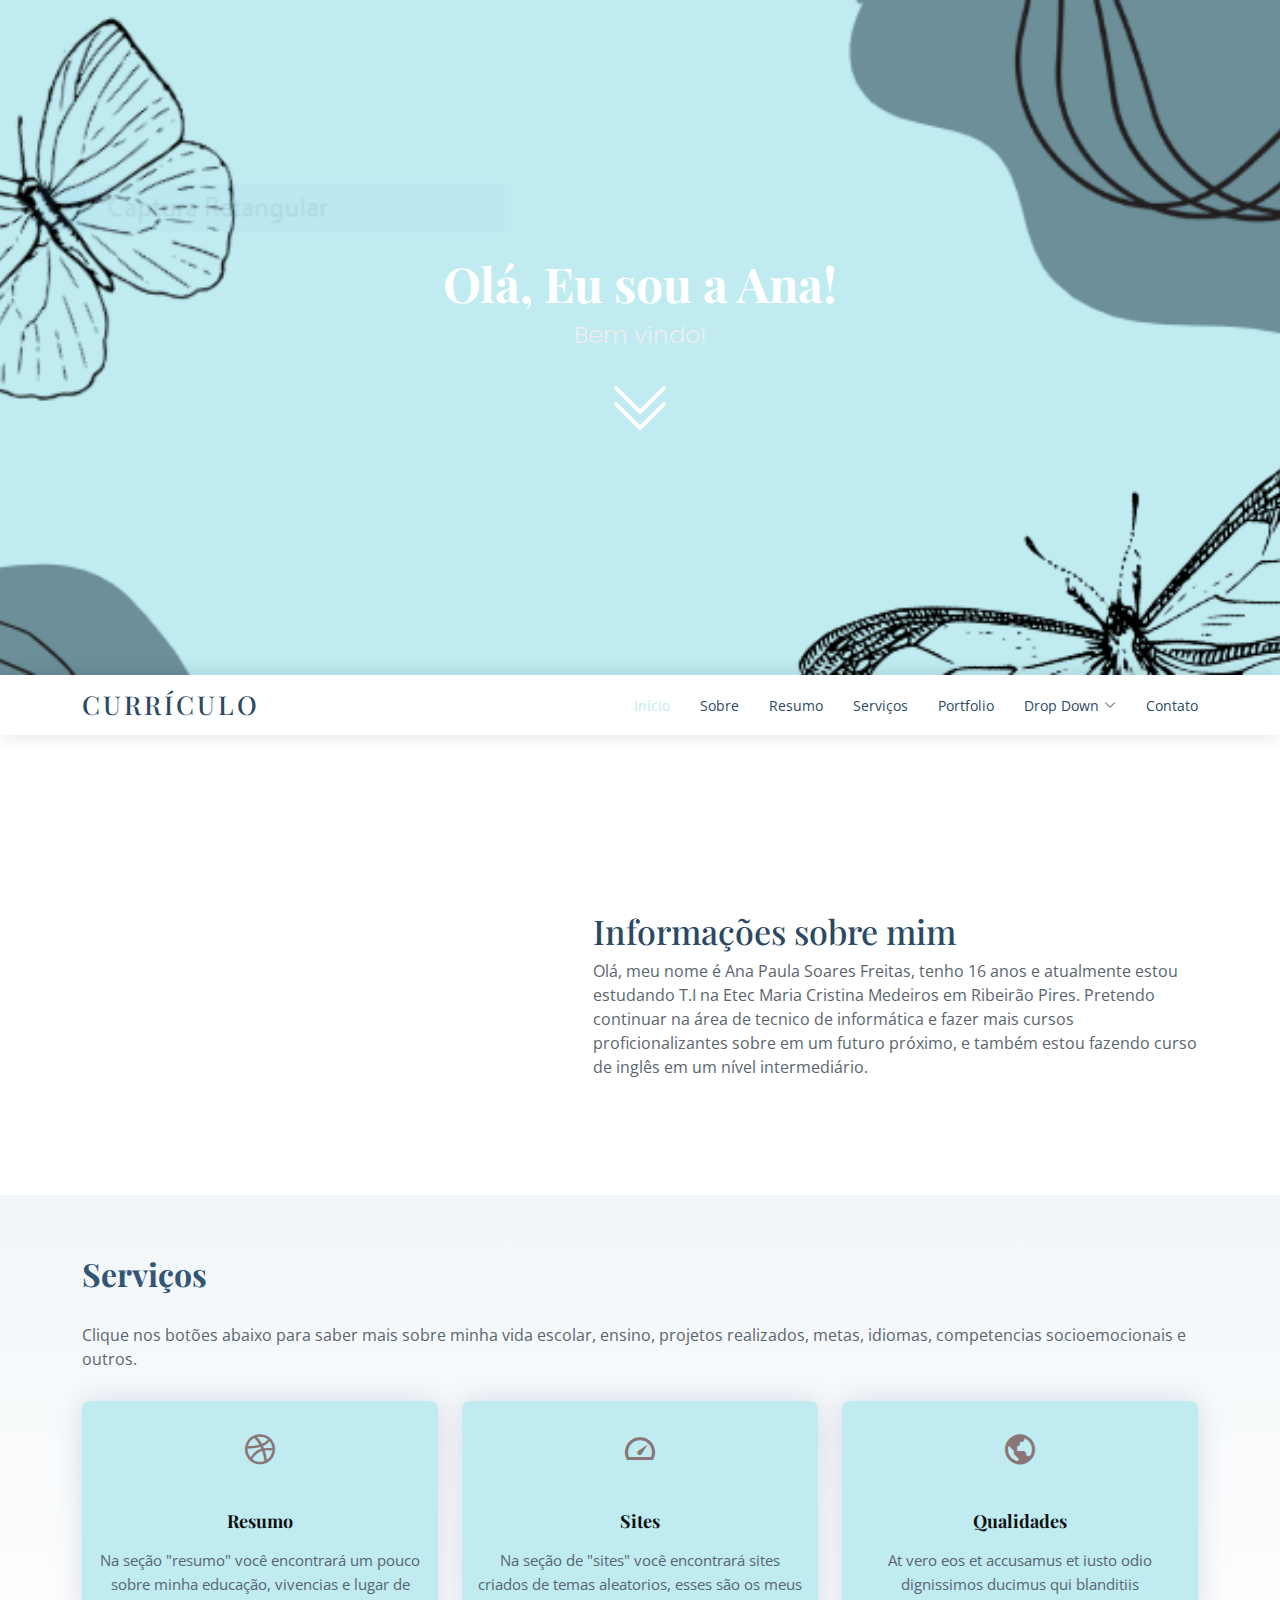
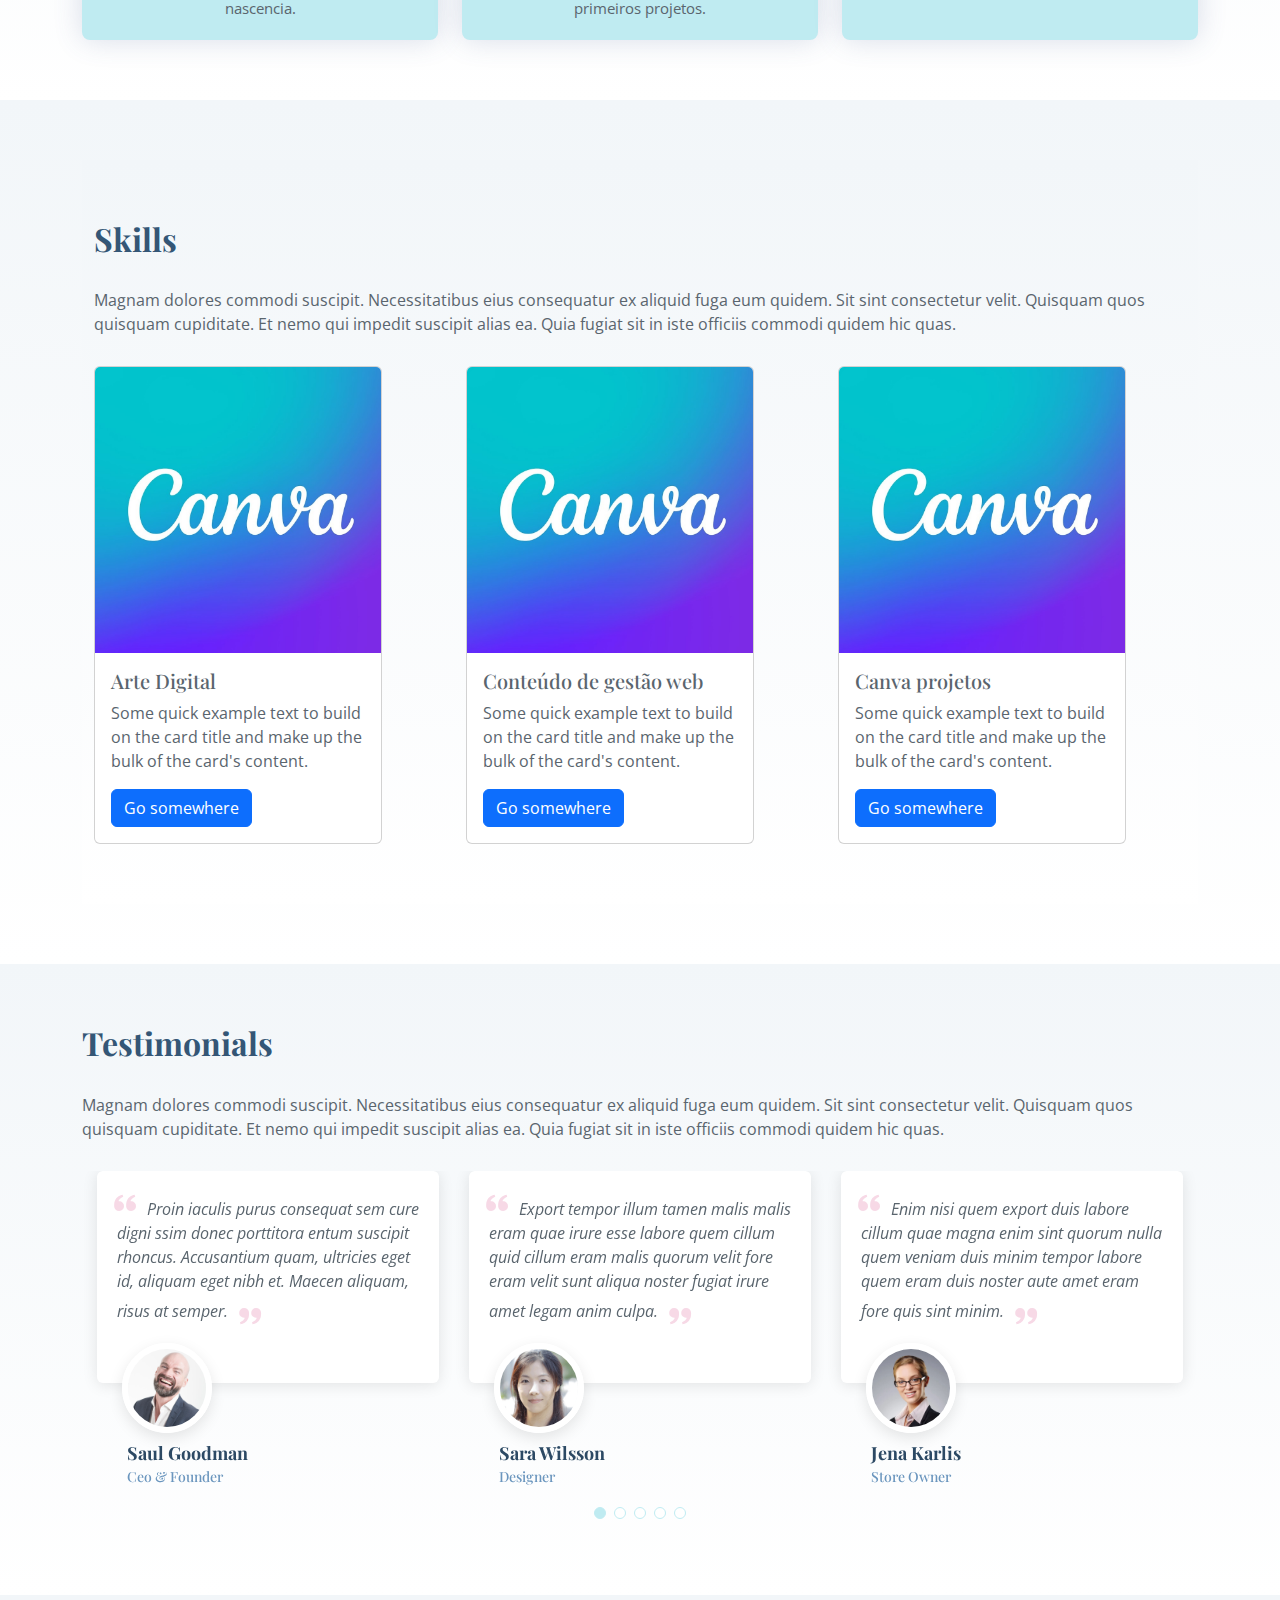
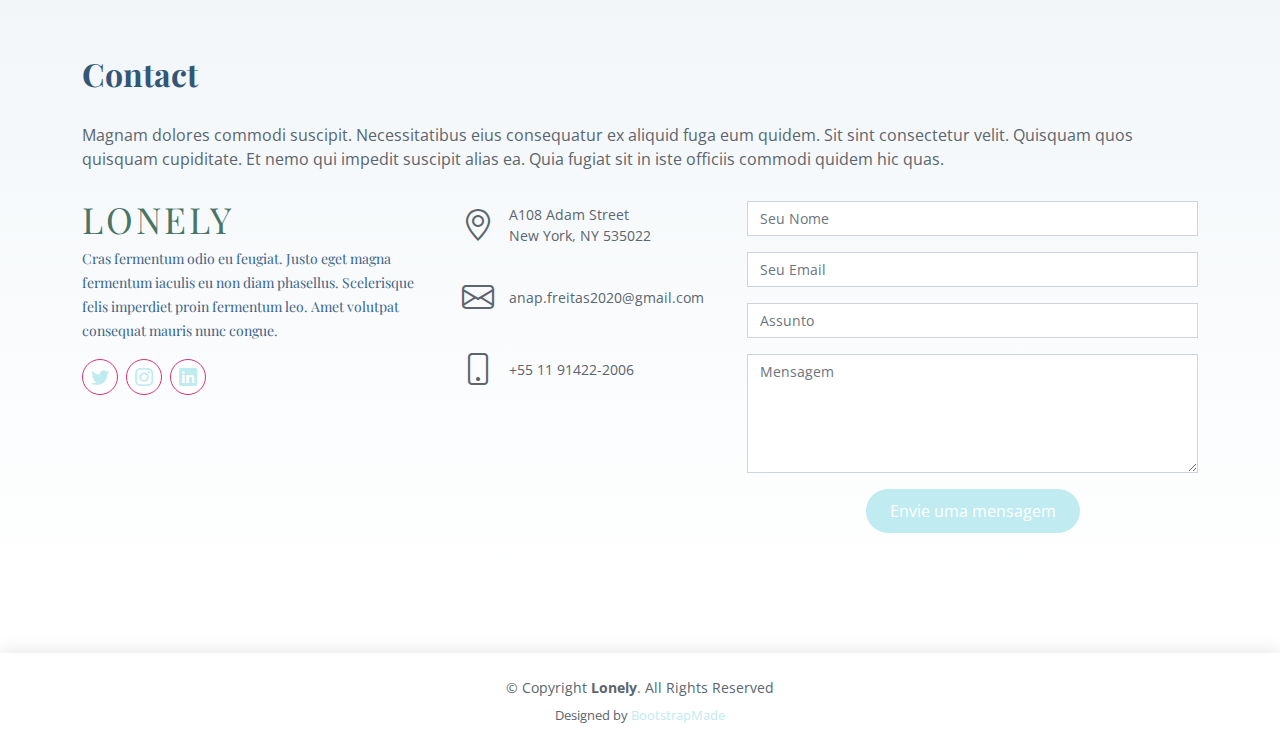
==== commit b0ba46a8: "Add files via upload" ====
--- a/index.html
+++ b/index.html
@@ -39,7 +39,7 @@
   <!-- ======= Hero Section ======= -->
   <section id="hero" class="d-flex flex-column align-items-center justify-content-center">
     <h1>Olá, Eu sou a Ana!</h1>
-    <h2>Sou estudante da Etec Maria cristina Medeiros</h2>
+    <h2>Bem vindo!</h2>
     <a href="#about" class="btn-get-started scrollto"><i class="bi bi-chevron-double-down"></i></a>
   </section><!-- End Hero -->
 
@@ -118,31 +118,24 @@
         </div>
 
         <div class="row">
-          <div class="col-md-6 col-lg-3 d-flex align-items-stretch mb-5 mb-lg-0">
+          <div class="col-md-6 col-lg-4 d-flex align-items-stretch mb-5 mb-lg-0">
             <div class="icon-box">
               <div class="icon"><i class="bx bxl-dribbble"></i></div>
               <h4 class="title"><a href="resumo.html">Resumo</a></h4>
-              <p class="description">Um pouco sobre minha educação, vivencias e lugar de nascencia.</p>
-            </div>
-          </div>
-
-          <div class="col-md-6 col-lg-3 d-flex align-items-stretch mb-5 mb-lg-0">
-            <div class="icon-box">
-              <div class="icon"><i class="bx bx-file"></i></div>
-              <h4 class="title"><a href="">Idiomas</a></h4>
-              <p class="description">Duis aute irure dolor in reprehenderit in voluptate velit esse cillum dolore</p>
-            </div>
-          </div>
-
-          <div class="col-md-6 col-lg-3 d-flex align-items-stretch mb-5 mb-lg-0">
+              <p class="description">Na seção "resumo" você encontrará um pouco sobre minha educação, vivencias e lugar de nascencia.</p>
+            </div>
+          </div>
+
+
+          <div class="col-md-6 col-lg-4 d-flex align-items-stretch mb-5 mb-lg-0">
             <div class="icon-box">
               <div class="icon"><i class="bx bx-tachometer"></i></div>
-              <h4 class="title"><a href="projetos.html">Projetos</a></h4>
-              <p class="description">Excepteur sint occaecat cupidatat non proident, sunt in culpa qui officia</p>
-            </div>
-          </div>
-
-          <div class="col-md-6 col-lg-3 d-flex align-items-stretch mb-5 mb-lg-0">
+              <h4 class="title"><a href="projetos.html">Sites</a></h4>
+              <p class="description">Na seção de "sites" você encontrará sites criados de temas aleatorios, esses são os meus primeiros projetos.</p>
+            </div>
+          </div>
+
+          <div class="col-md-6 col-lg-4 d-flex align-items-stretch mb-5 mb-lg-0">
             <div class="icon-box">
               <div class="icon"><i class="bx bx-world"></i></div>
               <h4 class="title"><a href="">Qualidades</a></h4>
@@ -156,9 +149,11 @@
     </section><!-- End Services Section -->
     
 
-  </section><!-- End About Section -->
-
-  <!-- ======= Skills Section ======= -->
+  <!-- ======= Portfolio Section ======= -->
+  <section id="portfolio" class="portfolio section-bg">
+    <div class="container">
+
+      <!-- ======= Skills Section ======= -->
   <section id="skills" class="skills section-bg">
     <div class="container">
 
@@ -167,21 +162,42 @@
         <p>Magnam dolores commodi suscipit. Necessitatibus eius consequatur ex aliquid fuga eum quidem. Sit sint consectetur velit. Quisquam quos quisquam cupiditate. Et nemo qui impedit suscipit alias ea. Quia fugiat sit in iste officiis commodi quidem hic quas.</p>
       </div>
 
-      <div class="row skills-content">
-
-        <div class="col-lg-6">
-
-          <div class="progress">
-            <span class="skill">HTML <i class="val">50%</i></span>
-            <div class="progress-bar-wrap">
-              <div class="progress-bar" role="progressbar" aria-valuenow="50" aria-valuemin="0" aria-valuemax="100"></div>
-            </div>
-          </div>
-
-          <div class="progress">
-            <span class="skill">CSS <i class="val">50%</i></span>
-            <div class="progress-bar-wrap">
-              <div class="progress-bar" role="progressbar" aria-valuenow="50" aria-valuemin="0" aria-valuemax="100"></div>
+      <div class="row">
+      <div class="col-md-6 col-lg-4 d-flex align-items-stretch mb-5 mb-lg-0">
+      <div class="card" style="width: 18rem;">
+        <img src="img2/canva.jpg" class="card-img-top" alt="...">
+        <div class="card-body">
+          <h5 class="card-title">Arte Digital</h5>
+          <p class="card-text">Some quick example text to build on the card title and make up the bulk of the card's content.</p>
+          <a href="#" class="btn btn-primary">Go somewhere</a>
+        </div>
+      </div>
+    </div>
+
+
+    <div class="col-md-6 col-lg-4 d-flex align-items-stretch mb-5 mb-lg-0">
+      <div class="card" style="width: 18rem;">
+        <img src="img2/canva.jpg" class="card-img-top" alt="...">
+        <div class="card-body">
+          <h5 class="card-title">Conteúdo de gestão web</h5>
+          <p class="card-text">Some quick example text to build on the card title and make up the bulk of the card's content.</p>
+          <a href="#" class="btn btn-primary">Go somewhere</a>
+        </div>
+      </div>
+    </div>
+
+      <div class="col-md-6 col-lg-4 d-flex align-items-stretch mb-5 mb-lg-0">
+      <div class="card" style="width: 18rem;">
+        <img src="img2/canva.jpg" class="card-img-top" alt="...">
+        <div class="card-body">
+          <h5 class="card-title">Canva projetos</h5>
+          <p class="card-text">Some quick example text to build on the card title and make up the bulk of the card's content.</p>
+          <a href="#" class="btn btn-primary">Go somewhere</a>
+        </div>
+      </div>
+    </div>
+
+      </div>
             </div>
           </div>
 
@@ -191,6 +207,8 @@
 
     </div>
   </section><!-- End Skills Section -->
+
+  
 
    
 
--- a/assets/css/style.css
+++ b/assets/css/style.css
@@ -14,12 +14,12 @@
 }
 
 a {
-  color: #8cd4bd;
+  color: #BFEBF1;
   text-decoration: none;
 }
 
 a:hover {
-  color: #8cd4bd;
+  color: #BFEBF1;
   text-decoration: none;
 }
 
@@ -42,7 +42,7 @@
   right: 15px;
   bottom: 15px;
   z-index: 9999;
-  background: #8cd4bd;
+  background: #BFEBF1;
   width: 40px;
   height: 40px;
   border-radius: 50px;
@@ -56,7 +56,7 @@
 }
 
 .back-to-top:hover {
-  background: #8cd4bd;
+  background: #BFEBF1;
   color: #fff;
 }
 
@@ -148,7 +148,7 @@
 .navbar .active,
 .navbar .active:focus,
 .navbar li:hover>a {
-  color: #8cd4bd;
+  color: #BFEBF1;
 }
 
 .navbar .dropdown ul {
@@ -183,7 +183,7 @@
 .navbar .dropdown ul a:hover,
 .navbar .dropdown ul .active:hover,
 .navbar .dropdown ul li:hover>a {
-  color: #8cd4bd;
+  color: #BFEBF1;
 }
 
 .navbar .dropdown:hover>ul {
@@ -282,7 +282,7 @@
 .navbar-mobile a:hover,
 .navbar-mobile .active,
 .navbar-mobile li:hover>a {
-  color: #8cd4bd;
+  color: #BFEBF1;
 }
 
 .navbar-mobile .getstarted,
@@ -317,7 +317,7 @@
 .navbar-mobile .dropdown ul a:hover,
 .navbar-mobile .dropdown ul .active:hover,
 .navbar-mobile .dropdown ul li:hover>a {
-  color: #8cd4bd;
+  color: #BFEBF1;
 }
 
 .navbar-mobile .dropdown>.dropdown-active {
@@ -330,7 +330,7 @@
 #hero {
   width: 100%;
   height: 75vh;
-  background: url("../img/anne.jpg") top center;
+  background: url("../img/fundo.PNG") top center;
   background-size: cover;
   padding: 0 15px;
 }
@@ -360,7 +360,7 @@
 
 #hero .btn-get-started:hover {
   padding-top: 10px;
-  color: #8cd4bd;
+  color: #BFEBF1;
 }
 
 @media (min-width: 1024px) {
@@ -412,7 +412,7 @@
   display: block;
   width: 50px;
   height: 3px;
-  background: #8cd4bd;
+  background: #BFEBF1
   bottom: 0;
   left: 0;
 }
@@ -532,7 +532,7 @@
 }
 
 .about .image {
-  background: url("../img/me.jpg") center center no-repeat;
+  background: url("../img/foto.jpg") center center no-repeat;
   background-size: cover;
   min-height: 400px;
 }
@@ -585,7 +585,7 @@
   width: 1px;
   height: 10px;
   transition: 0.9s;
-  background-color: #8cd4bd;
+  background-color: #BFEBF1;
 }
 
 /*--------------------------------------------------------------
@@ -603,7 +603,7 @@
 .resume .resume-item {
   padding: 0 0 20px 20px;
   margin-top: -2px;
-  border-left: 2px solid #8cd4bd;
+  border-left: 2px solid #BFEBF1;
   position: relative;
 }
 
@@ -646,7 +646,7 @@
   left: -9px;
   top: 0;
   background: #fff;
-  border: 2px solid #8cd4bd;
+  border: 2px solid #BFEBF1;
 }
 
 /*--------------------------------------------------------------
@@ -656,7 +656,7 @@
   padding: 20px 15px;
   position: relative;
   overflow: hidden;
-  background: #fff;
+  background: #BFEBF1;
   box-shadow: 0 0 29px 0 rgba(68, 88, 144, 0.2);
   transition: all 0.3s ease-in-out;
   border-radius: 8px;
@@ -676,7 +676,7 @@
 }
 
 .services .icon-box:hover::before {
-  background: #8cd4bd;
+  background: #174b52;
   height: 100%;
   border-radius: 0px;
 }
@@ -689,14 +689,14 @@
   border-radius: 50%;
   width: 60px;
   height: 60px;
-  background: #8cd4bd;
+  background: #BFEBF1
   transition: all 0.3s ease-in-out;
 }
 
 .services .icon i {
   font-size: 36px;
   line-height: 1;
-  color: #fff;
+  color: rgb(138, 118, 118);
 }
 
 .services .title {
@@ -725,7 +725,7 @@
 }
 
 .services .icon-box:hover .icon i {
-  color: #8cd4bd;
+  color: #BFEBF1
 }
 
 @media (max-width: 768px) {
@@ -767,7 +767,7 @@
 
 .portfolio #portfolio-flters li:hover,
 .portfolio #portfolio-flters li.filter-active {
-  color: #8cd4bd;
+  color: #BFEBF1
 }
 
 .portfolio #portfolio-flters li:last-child {
@@ -837,7 +837,7 @@
 }
 
 .portfolio .portfolio-wrap .portfolio-links a:hover {
-  color: #e684ae;
+  color: #BFEBF1;
 }
 
 .portfolio .portfolio-wrap:hover::before {
@@ -879,11 +879,11 @@
   height: 12px;
   background-color: #fff;
   opacity: 1;
-  border: 1px solid #8cd4bd;
+  border: 1px solid #BFEBF1
 }
 
 .portfolio-details .portfolio-details-slider .swiper-pagination .swiper-pagination-bullet-active {
-  background-color: #8cd4bd;
+  background-color: #BFEBF1
 }
 
 .portfolio-details .portfolio-info {
@@ -1000,11 +1000,11 @@
   height: 12px;
   background-color: #fff;
   opacity: 1;
-  border: 1px solid #8cd4bd;
+  border: 1px solid #BFEBF1;
 }
 
 .testimonials .swiper-pagination .swiper-pagination-bullet-active {
-  background-color: #8cd4bd;
+  background-color: #BFEBF1;
 }
 
 @media (max-width: 767px) {
@@ -1042,7 +1042,7 @@
   font-size: 18px;
   display: inline-block;
   background: #fff;
-  color: ##8cd4bd;
+  color: #BFEBF1;
   line-height: 0;
   padding: 8px 0;
   margin-right: 4px;
@@ -1055,7 +1055,7 @@
 }
 
 .contact .social-links a:hover {
-  background: #8cd4bd;
+  background: #BFEBF1;
   color: #fff;
 }
 
@@ -1065,7 +1065,7 @@
 
 .contact .info i {
   font-size: 32px;
-  color: #8cd4bd;
+  color: #BFEBF1
   line-height: 0;
   margin-right: 15px;
 }
@@ -1078,7 +1078,7 @@
 .contact .php-email-form .error-message {
   display: none;
   color: #fff;
-  background: #8cd4bd;
+  background: #BFEBF1;
   text-align: left;
   padding: 15px;
   font-weight: 600;
@@ -1126,11 +1126,11 @@
 
 .contact .php-email-form input:focus,
 .contact .php-email-form textarea:focus {
-  border-color: #8cd4bd;;
+  border-color: #BFEBF1;;
 }
 
 .contact .php-email-form button[type=submit] {
-  background: #8cd4bd;
+  background: #BFEBF1;
   border: 0;
   padding: 10px 24px;
   color: #fff;
@@ -1139,7 +1139,7 @@
 }
 
 .contact .php-email-form button[type=submit]:hover {
-  background: #8cd4bd;
+  background: #BFEBF1;
 }
 
 @-webkit-keyframes animate-loading {
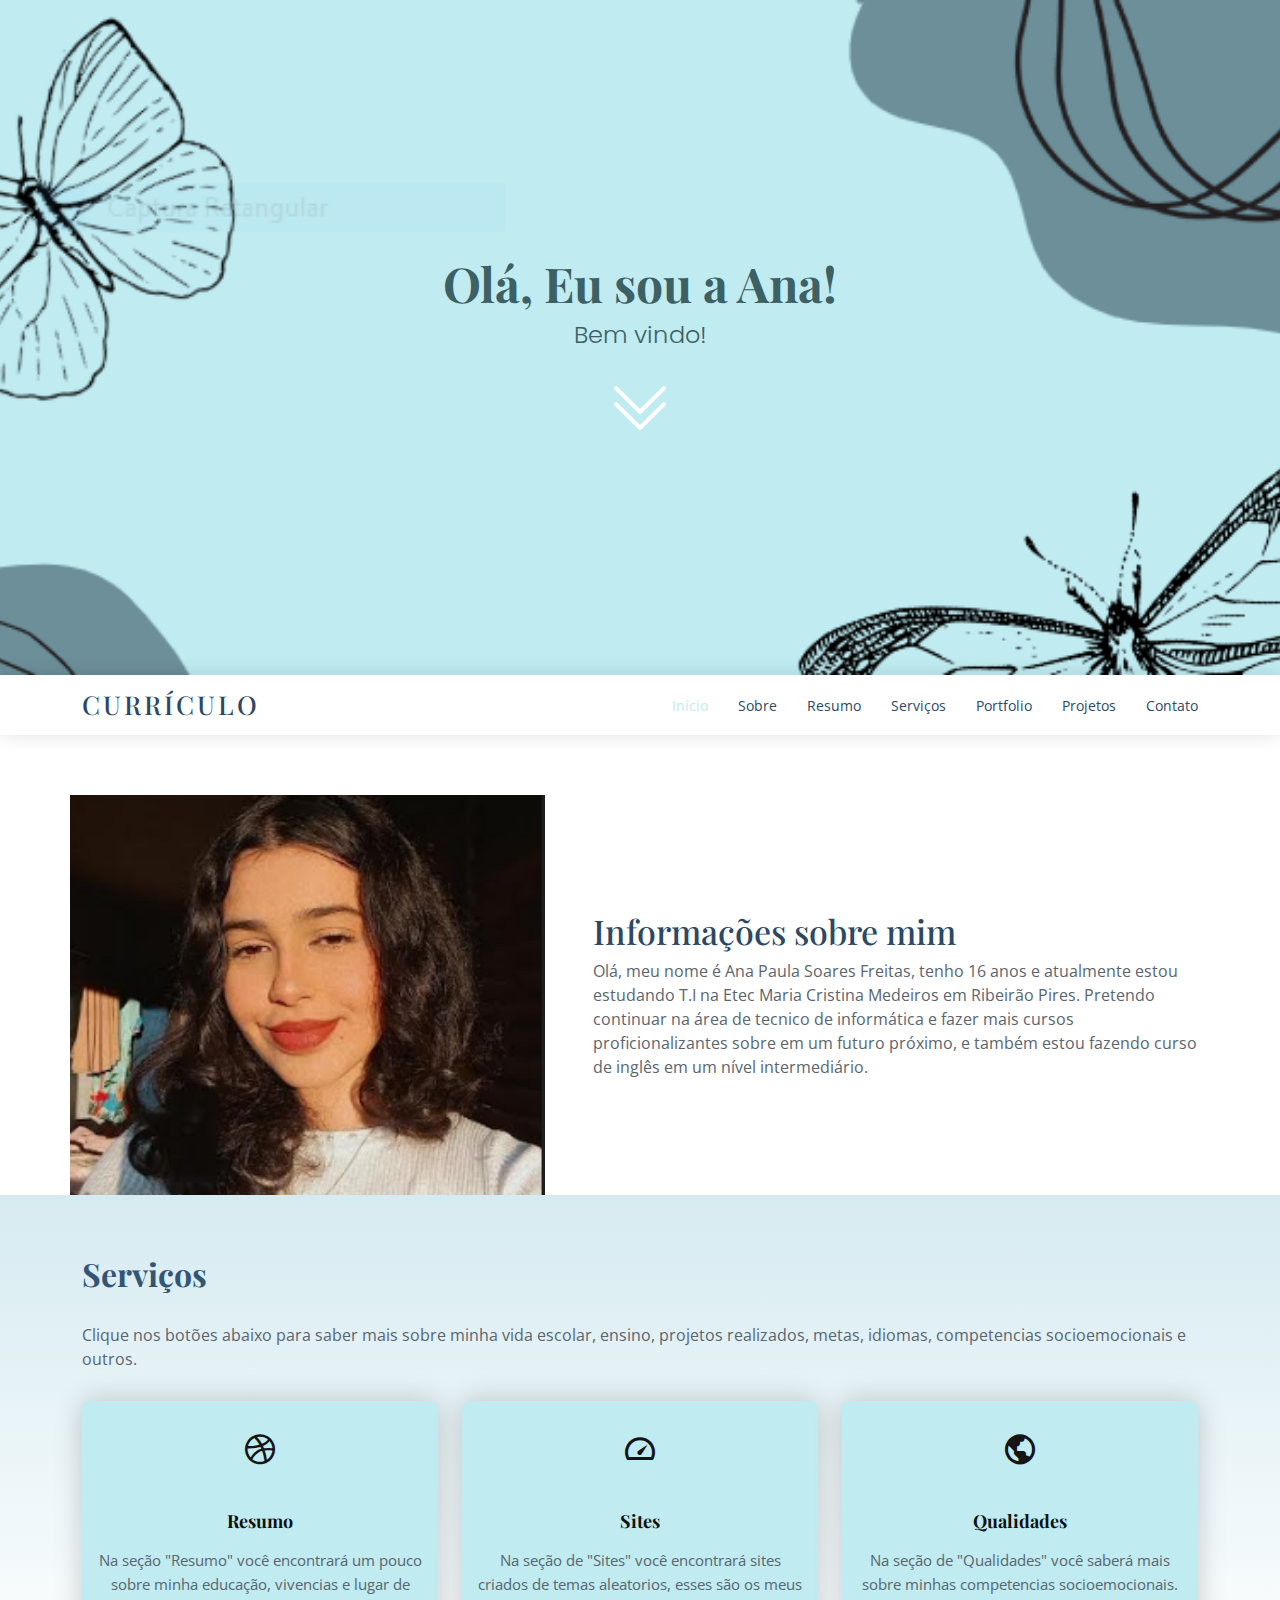
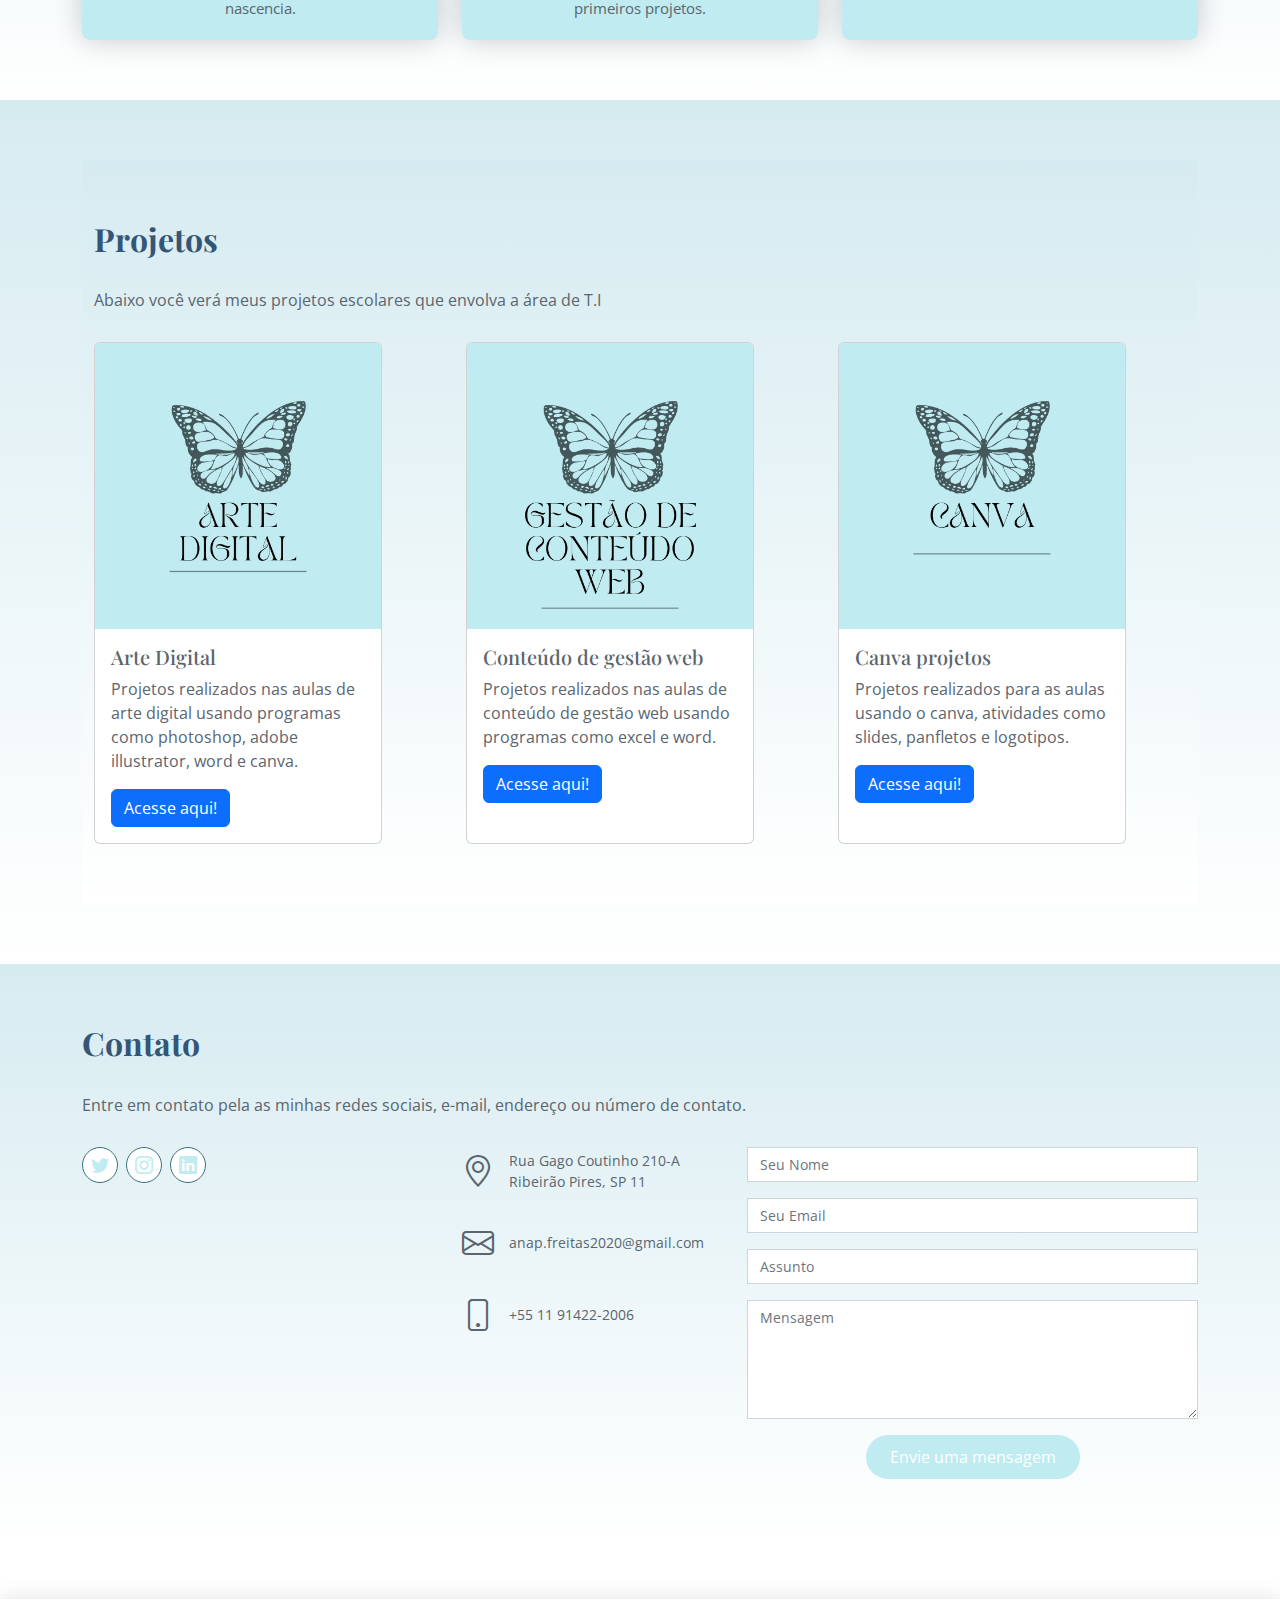
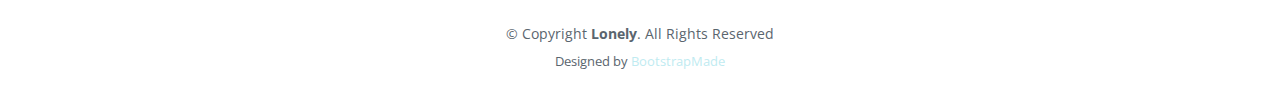
==== commit 3a1bcb2c: "5" ====
--- a/index.html
+++ b/index.html
@@ -60,23 +60,7 @@
           <li><a class="nav-link scrollto" href="resumo.html">Resumo</a></li>
           <li><a class="nav-link scrollto" href="#services">Serviços</a></li>
           <li><a class="nav-link scrollto" href="projetos.html">Portfolio</a></li>
-          <li class="dropdown"><a href="#"><span>Drop Down</span> <i class="bi bi-chevron-down"></i></a>
-            <ul>
-              <li><a href="#">Drop Down 1</a></li>
-              <li class="dropdown"><a href="#"><span>Deep Drop Down</span> <i class="bi bi-chevron-right"></i></a>
-                <ul>
-                  <li><a href="#">Deep Drop Down 1</a></li>
-                  <li><a href="#">Deep Drop Down 2</a></li>
-                  <li><a href="#">Deep Drop Down 3</a></li>
-                  <li><a href="#">Deep Drop Down 4</a></li>
-                  <li><a href="#">Deep Drop Down 5</a></li>
-                </ul>
-              </li>
-              <li><a href="#">Drop Down 2</a></li>
-              <li><a href="#">Drop Down 3</a></li>
-              <li><a href="#">Drop Down 4</a></li>
-            </ul>
-          </li>
+          <li><a class="nav-link scrollto" href="#skills">Projetos</a></li>
           <li><a class="nav-link scrollto" href="#contact">Contato</a></li>
         </ul>
         <i class="bi bi-list mobile-nav-toggle"></i>
@@ -122,7 +106,7 @@
             <div class="icon-box">
               <div class="icon"><i class="bx bxl-dribbble"></i></div>
               <h4 class="title"><a href="resumo.html">Resumo</a></h4>
-              <p class="description">Na seção "resumo" você encontrará um pouco sobre minha educação, vivencias e lugar de nascencia.</p>
+              <p class="description">Na seção "Resumo" você encontrará um pouco sobre minha educação, vivencias e lugar de nascencia.</p>
             </div>
           </div>
 
@@ -131,7 +115,7 @@
             <div class="icon-box">
               <div class="icon"><i class="bx bx-tachometer"></i></div>
               <h4 class="title"><a href="projetos.html">Sites</a></h4>
-              <p class="description">Na seção de "sites" você encontrará sites criados de temas aleatorios, esses são os meus primeiros projetos.</p>
+              <p class="description">Na seção de "Sites" você encontrará sites criados de temas aleatorios, esses são os meus primeiros projetos.</p>
             </div>
           </div>
 
@@ -139,7 +123,7 @@
             <div class="icon-box">
               <div class="icon"><i class="bx bx-world"></i></div>
               <h4 class="title"><a href="">Qualidades</a></h4>
-              <p class="description">At vero eos et accusamus et iusto odio dignissimos ducimus qui blanditiis</p>
+              <p class="description">Na seção de "Qualidades" você saberá mais sobre minhas competencias socioemocionais.</p>
             </div>
           </div>
 
@@ -158,18 +142,18 @@
     <div class="container">
 
       <div class="section-title">
-        <h2>Skills</h2>
-        <p>Magnam dolores commodi suscipit. Necessitatibus eius consequatur ex aliquid fuga eum quidem. Sit sint consectetur velit. Quisquam quos quisquam cupiditate. Et nemo qui impedit suscipit alias ea. Quia fugiat sit in iste officiis commodi quidem hic quas.</p>
+        <h2>Projetos</h2>
+        <p>Abaixo você verá meus projetos escolares que envolva a área de T.I</p>
       </div>
 
       <div class="row">
       <div class="col-md-6 col-lg-4 d-flex align-items-stretch mb-5 mb-lg-0">
       <div class="card" style="width: 18rem;">
-        <img src="img2/canva.jpg" class="card-img-top" alt="...">
+        <img src="img2/ARTE DIGITAL.jpg" class="card-img-top" alt="...">
         <div class="card-body">
           <h5 class="card-title">Arte Digital</h5>
-          <p class="card-text">Some quick example text to build on the card title and make up the bulk of the card's content.</p>
-          <a href="#" class="btn btn-primary">Go somewhere</a>
+          <p class="card-text">Projetos realizados nas aulas de arte digital usando programas como photoshop, adobe illustrator, word e canva.</p>
+          <a href="#" class="btn btn-primary">Acesse aqui!</a>
         </div>
       </div>
     </div>
@@ -177,22 +161,22 @@
 
     <div class="col-md-6 col-lg-4 d-flex align-items-stretch mb-5 mb-lg-0">
       <div class="card" style="width: 18rem;">
-        <img src="img2/canva.jpg" class="card-img-top" alt="...">
+        <img src="img2/GCW.png" class="card-img-top" alt="...">
         <div class="card-body">
           <h5 class="card-title">Conteúdo de gestão web</h5>
-          <p class="card-text">Some quick example text to build on the card title and make up the bulk of the card's content.</p>
-          <a href="#" class="btn btn-primary">Go somewhere</a>
+          <p class="card-text">Projetos realizados nas aulas de conteúdo de gestão web usando programas como excel e word.</p>
+          <a href="#" class="btn btn-primary">Acesse aqui!</a>
         </div>
       </div>
     </div>
 
       <div class="col-md-6 col-lg-4 d-flex align-items-stretch mb-5 mb-lg-0">
       <div class="card" style="width: 18rem;">
-        <img src="img2/canva.jpg" class="card-img-top" alt="...">
+        <img src="img2/CANVA.png" class="card-img-top" alt="...">
         <div class="card-body">
           <h5 class="card-title">Canva projetos</h5>
-          <p class="card-text">Some quick example text to build on the card title and make up the bulk of the card's content.</p>
-          <a href="#" class="btn btn-primary">Go somewhere</a>
+          <p class="card-text">Projetos realizados para as aulas usando o canva, atividades como slides, panfletos e logotipos.</p>
+          <a href="#" class="btn btn-primary">Acesse aqui!</a>
         </div>
       </div>
     </div>
@@ -209,108 +193,20 @@
   </section><!-- End Skills Section -->
 
   
-
-   
-
-    <!-- ======= Testimonials Section ======= -->
-    <section id="testimonials" class="testimonials section-bg">
-      <div class="container">
-
-        <div class="section-title">
-          <h2>Testimonials</h2>
-          <p>Magnam dolores commodi suscipit. Necessitatibus eius consequatur ex aliquid fuga eum quidem. Sit sint consectetur velit. Quisquam quos quisquam cupiditate. Et nemo qui impedit suscipit alias ea. Quia fugiat sit in iste officiis commodi quidem hic quas.</p>
-        </div>
-
-        <div class="testimonials-slider swiper" data-aos="fade-up" data-aos-delay="100">
-          <div class="swiper-wrapper">
-
-            <div class="swiper-slide">
-              <div class="testimonial-item">
-                <p>
-                  <i class="bx bxs-quote-alt-left quote-icon-left"></i>
-                  Proin iaculis purus consequat sem cure digni ssim donec porttitora entum suscipit rhoncus. Accusantium quam, ultricies eget id, aliquam eget nibh et. Maecen aliquam, risus at semper.
-                  <i class="bx bxs-quote-alt-right quote-icon-right"></i>
-                </p>
-                <img src="assets/img/testimonials/testimonials-1.jpg" class="testimonial-img" alt="">
-                <h3>Saul Goodman</h3>
-                <h4>Ceo &amp; Founder</h4>
-              </div>
-            </div><!-- End testimonial item -->
-
-            <div class="swiper-slide">
-              <div class="testimonial-item">
-                <p>
-                  <i class="bx bxs-quote-alt-left quote-icon-left"></i>
-                  Export tempor illum tamen malis malis eram quae irure esse labore quem cillum quid cillum eram malis quorum velit fore eram velit sunt aliqua noster fugiat irure amet legam anim culpa.
-                  <i class="bx bxs-quote-alt-right quote-icon-right"></i>
-                </p>
-                <img src="assets/img/testimonials/testimonials-2.jpg" class="testimonial-img" alt="">
-                <h3>Sara Wilsson</h3>
-                <h4>Designer</h4>
-              </div>
-            </div><!-- End testimonial item -->
-
-            <div class="swiper-slide">
-              <div class="testimonial-item">
-                <p>
-                  <i class="bx bxs-quote-alt-left quote-icon-left"></i>
-                  Enim nisi quem export duis labore cillum quae magna enim sint quorum nulla quem veniam duis minim tempor labore quem eram duis noster aute amet eram fore quis sint minim.
-                  <i class="bx bxs-quote-alt-right quote-icon-right"></i>
-                </p>
-                <img src="assets/img/testimonials/testimonials-3.jpg" class="testimonial-img" alt="">
-                <h3>Jena Karlis</h3>
-                <h4>Store Owner</h4>
-              </div>
-            </div><!-- End testimonial item -->
-
-            <div class="swiper-slide">
-              <div class="testimonial-item">
-                <p>
-                  <i class="bx bxs-quote-alt-left quote-icon-left"></i>
-                  Fugiat enim eram quae cillum dolore dolor amet nulla culpa multos export minim fugiat minim velit minim dolor enim duis veniam ipsum anim magna sunt elit fore quem dolore labore illum veniam.
-                  <i class="bx bxs-quote-alt-right quote-icon-right"></i>
-                </p>
-                <img src="assets/img/testimonials/testimonials-4.jpg" class="testimonial-img" alt="">
-                <h3>Matt Brandon</h3>
-                <h4>Freelancer</h4>
-              </div>
-            </div><!-- End testimonial item -->
-
-            <div class="swiper-slide">
-              <div class="testimonial-item">
-                <p>
-                  <i class="bx bxs-quote-alt-left quote-icon-left"></i>
-                  Quis quorum aliqua sint quem legam fore sunt eram irure aliqua veniam tempor noster veniam enim culpa labore duis sunt culpa nulla illum cillum fugiat legam esse veniam culpa fore nisi cillum quid.
-                  <i class="bx bxs-quote-alt-right quote-icon-right"></i>
-                </p>
-                <img src="assets/img/testimonials/testimonials-5.jpg" class="testimonial-img" alt="">
-                <h3>John Larson</h3>
-                <h4>Entrepreneur</h4>
-              </div>
-            </div><!-- End testimonial item -->
-
-          </div>
-          <div class="swiper-pagination"></div>
-        </div>
-
-      </div>
-    </section><!-- End Testimonials Section -->
 
     <!-- ======= Contact Section ======= -->
     <section id="contact" class="contact section-bg">
       <div class="container">
 
         <div class="section-title">
-          <h2>Contact</h2>
-          <p>Magnam dolores commodi suscipit. Necessitatibus eius consequatur ex aliquid fuga eum quidem. Sit sint consectetur velit. Quisquam quos quisquam cupiditate. Et nemo qui impedit suscipit alias ea. Quia fugiat sit in iste officiis commodi quidem hic quas.</p>
+          <h2>Contato</h2>
+          <p>Entre em contato pela as minhas redes sociais, e-mail, endereço ou número de contato.</p>
         </div>
 
         <div class="row">
 
           <div class="col-lg-4 col-md-4">
             <div class="contact-about">
-              <h3>Lonely</h3>
-              <p>Cras fermentum odio eu feugiat. Justo eget magna fermentum iaculis eu non diam phasellus. Scelerisque felis imperdiet proin fermentum leo. Amet volutpat consequat mauris nunc congue.</p>
               <div class="social-links">
                 <a href="https://twitter.com/annasfreitas" class="twitter"><i class="bi bi-twitter"></i></a>
                 <a href="https://www.instagram.com/" class="instagram"><i class="bi bi-instagram"></i></a>
@@ -323,7 +219,7 @@
             <div class="info">
               <div class="d-flex align-items-center">
                 <i class="bi bi-geo-alt"></i>
-                <p>A108 Adam Street<br>New York, NY 535022</p>
+                <p>Rua Gago Coutinho 210-A<br>Ribeirão Pires, SP 11</p>
               </div>
 
               <div class="d-flex align-items-center mt-4">
--- a/assets/css/style.css
+++ b/assets/css/style.css
@@ -340,11 +340,11 @@
   font-size: 48px;
   font-weight: 700;
   line-height: 56px;
-  color: #fff;
+  color: rgb(61, 96, 100);
 }
 
 #hero h2 {
-  color: #eee;
+  color: rgb(61, 96, 100);
   margin-bottom: 10px;
   font-size: 24px;
   font-weight: 300;
@@ -390,7 +390,7 @@
 }
 
 .section-bg {
-  background: linear-gradient(180deg, #f2f6f9 0%, #fff 100%);
+  background: linear-gradient(180deg, #d6ebf1 0%, #fff 100%);
 }
 
 .section-title {
@@ -532,7 +532,7 @@
 }
 
 .about .image {
-  background: url("../img/foto.jpg") center center no-repeat;
+  background: url("../img/ft.PNG") center center no-repeat;
   background-size: cover;
   min-height: 400px;
 }
@@ -657,11 +657,12 @@
   position: relative;
   overflow: hidden;
   background: #BFEBF1;
-  box-shadow: 0 0 29px 0 rgba(68, 88, 144, 0.2);
+  box-shadow: 0 0 29px 0 rgba(9, 10, 14, 0.2);
   transition: all 0.3s ease-in-out;
   border-radius: 8px;
   text-align: center;
   z-index: 1;
+  transition: all 0.3s ease-in-out;
 }
 
 .services .icon-box::before {
@@ -689,14 +690,14 @@
   border-radius: 50%;
   width: 60px;
   height: 60px;
-  background: #BFEBF1
+  background: #131414
   transition: all 0.3s ease-in-out;
 }
 
 .services .icon i {
   font-size: 36px;
   line-height: 1;
-  color: rgb(138, 118, 118);
+  color: rgb(22, 20, 20);
 }
 
 .services .title {
@@ -725,7 +726,7 @@
 }
 
 .services .icon-box:hover .icon i {
-  color: #BFEBF1
+  color: #1f2525
 }
 
 @media (max-width: 768px) {
@@ -1051,7 +1052,7 @@
   width: 36px;
   height: 36px;
   transition: 0.3s;
-  border: 1px solid #d43076;
+  border: 1px solid #377179;
 }
 
 .contact .social-links a:hover {
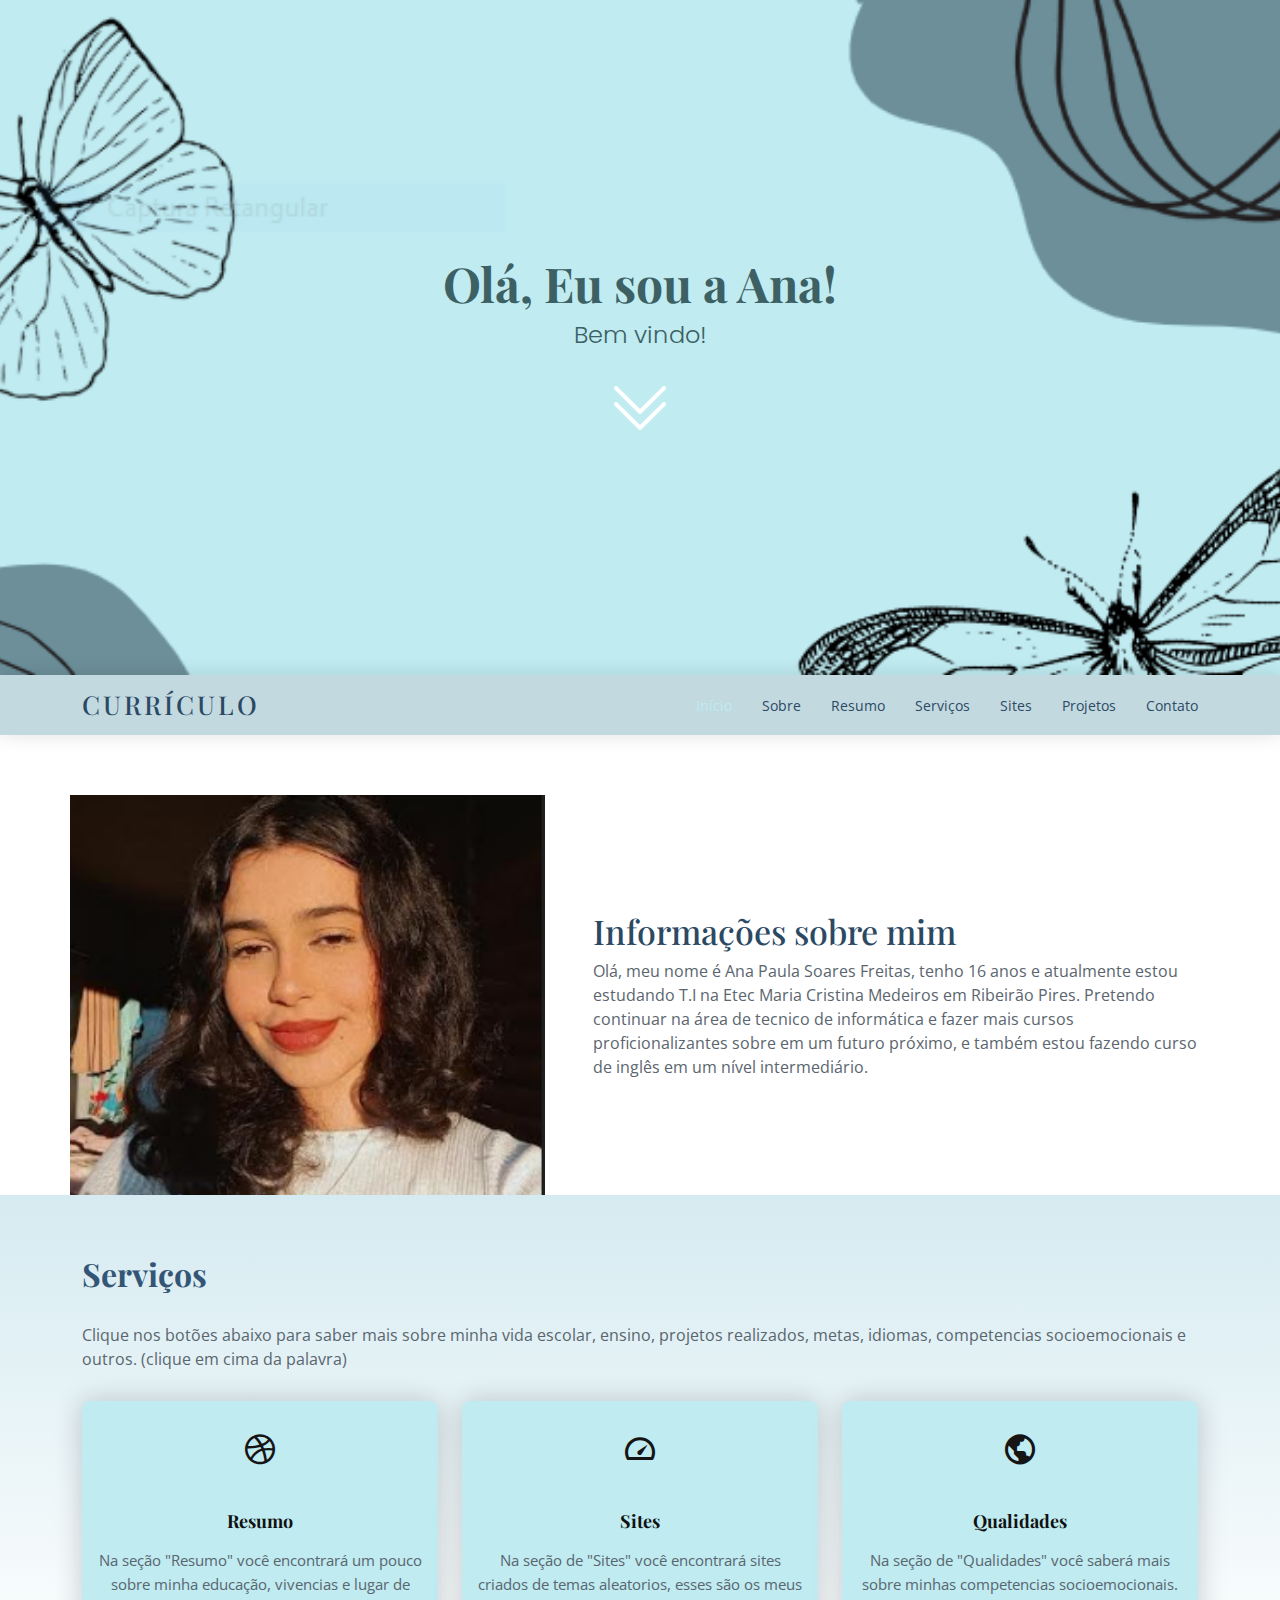
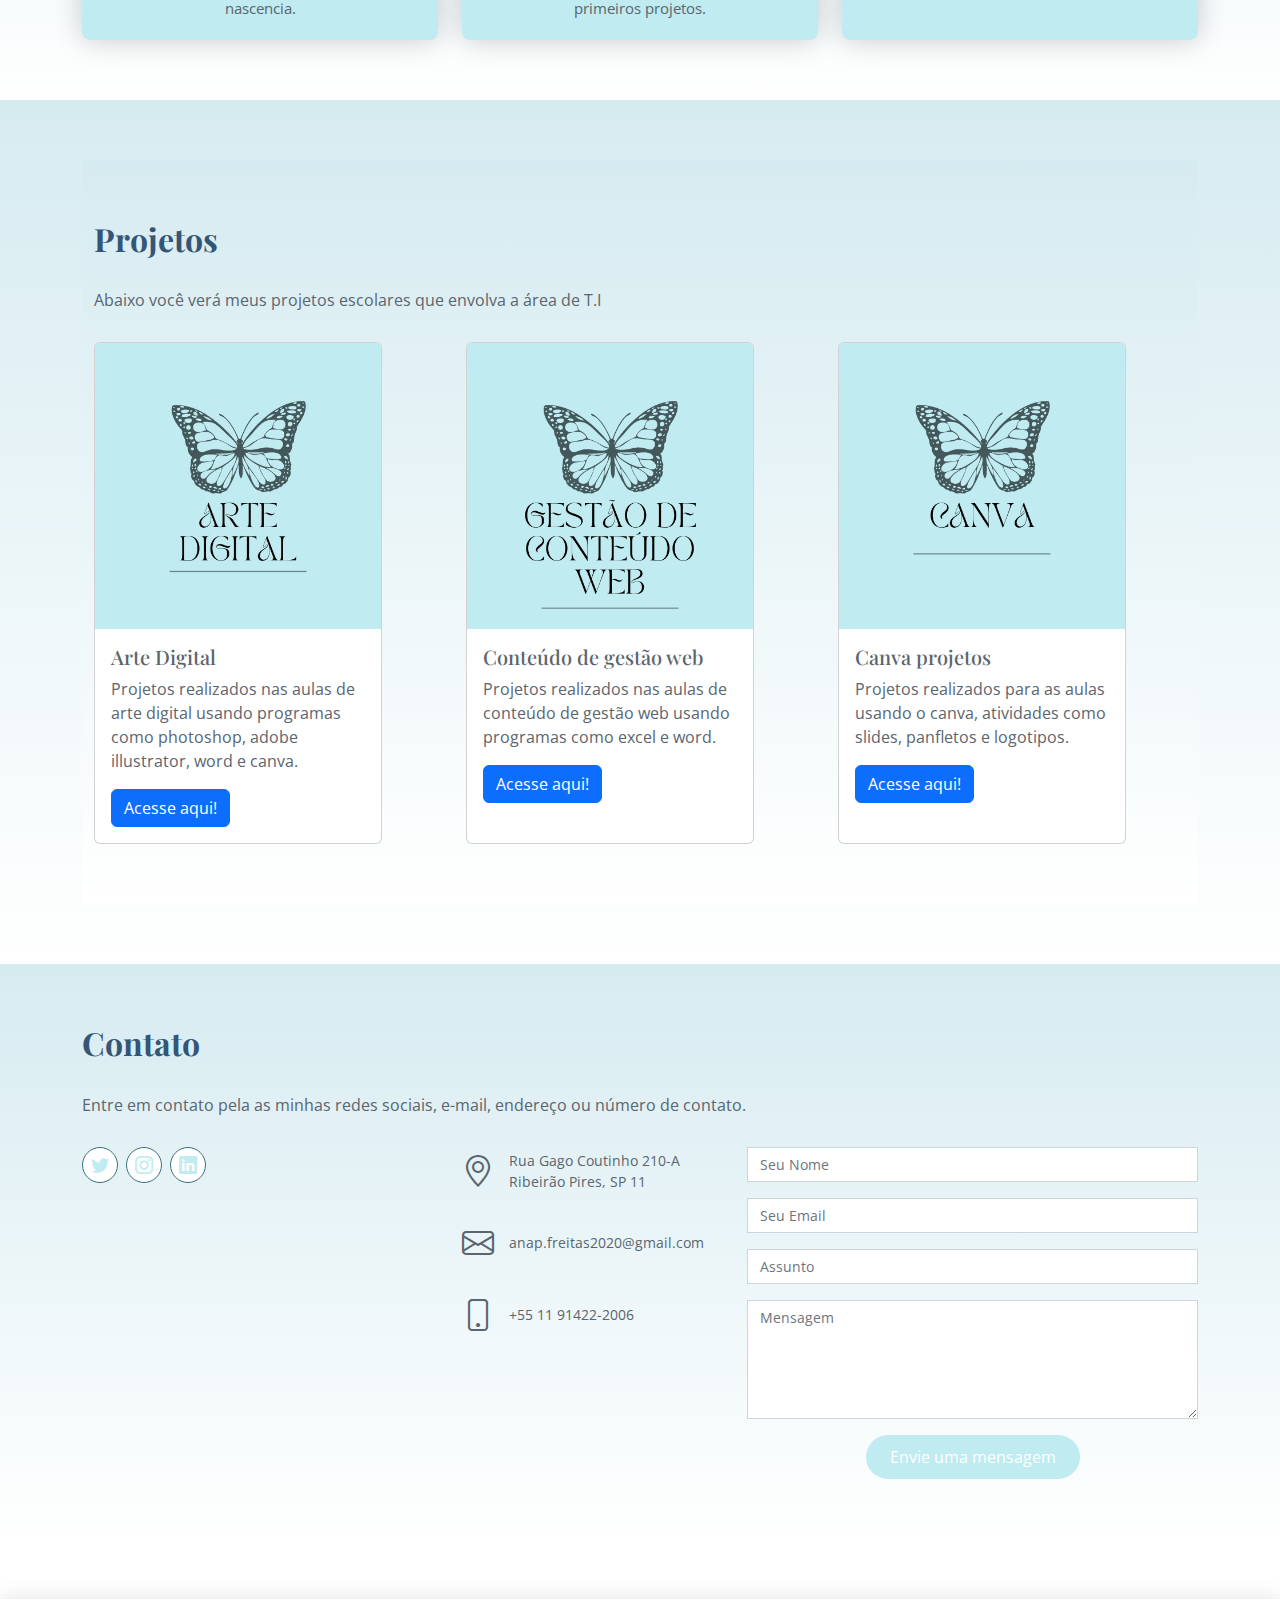
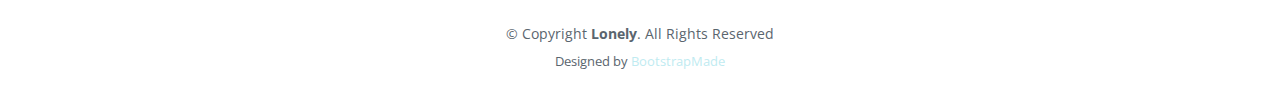
==== commit 344f01f2: "7" ====
--- a/index.html
+++ b/index.html
@@ -59,7 +59,7 @@
           <li><a class="nav-link scrollto" href="#about">Sobre</a></li>
           <li><a class="nav-link scrollto" href="resumo.html">Resumo</a></li>
           <li><a class="nav-link scrollto" href="#services">Serviços</a></li>
-          <li><a class="nav-link scrollto" href="projetos.html">Portfolio</a></li>
+          <li><a class="nav-link scrollto" href="projetos.html">Sites</a></li>
           <li><a class="nav-link scrollto" href="#skills">Projetos</a></li>
           <li><a class="nav-link scrollto" href="#contact">Contato</a></li>
         </ul>
@@ -98,7 +98,7 @@
 
         <div class="section-title">
           <h2>Serviços</h2>
-          <p>Clique nos botões abaixo para saber mais sobre minha vida escolar, ensino, projetos realizados, metas, idiomas, competencias socioemocionais e outros.</p>
+          <p>Clique nos botões abaixo para saber mais sobre minha vida escolar, ensino, projetos realizados, metas, idiomas, competencias socioemocionais e outros. (clique em cima da palavra)</p>
         </div>
 
         <div class="row">
@@ -122,7 +122,7 @@
           <div class="col-md-6 col-lg-4 d-flex align-items-stretch mb-5 mb-lg-0">
             <div class="icon-box">
               <div class="icon"><i class="bx bx-world"></i></div>
-              <h4 class="title"><a href="">Qualidades</a></h4>
+              <h4 class="title"><a href="qualidades.html">Qualidades</a></h4>
               <p class="description">Na seção de "Qualidades" você saberá mais sobre minhas competencias socioemocionais.</p>
             </div>
           </div>
@@ -153,7 +153,7 @@
         <div class="card-body">
           <h5 class="card-title">Arte Digital</h5>
           <p class="card-text">Projetos realizados nas aulas de arte digital usando programas como photoshop, adobe illustrator, word e canva.</p>
-          <a href="#" class="btn btn-primary">Acesse aqui!</a>
+          <a href="artdigital.html" class="btn btn-primary">Acesse aqui!</a>
         </div>
       </div>
     </div>
@@ -165,7 +165,7 @@
         <div class="card-body">
           <h5 class="card-title">Conteúdo de gestão web</h5>
           <p class="card-text">Projetos realizados nas aulas de conteúdo de gestão web usando programas como excel e word.</p>
-          <a href="#" class="btn btn-primary">Acesse aqui!</a>
+          <a href="gcw.html" class="btn btn-primary">Acesse aqui!</a>
         </div>
       </div>
     </div>
@@ -176,7 +176,7 @@
         <div class="card-body">
           <h5 class="card-title">Canva projetos</h5>
           <p class="card-text">Projetos realizados para as aulas usando o canva, atividades como slides, panfletos e logotipos.</p>
-          <a href="#" class="btn btn-primary">Acesse aqui!</a>
+          <a href="canva.html" class="btn btn-primary">Acesse aqui!</a>
         </div>
       </div>
     </div>
--- a/assets/css/style.css
+++ b/assets/css/style.css
@@ -73,7 +73,7 @@
   z-index: 997;
   transition: all 0.5s;
   height: 60px;
-  background: #fff;
+  background: #c2d9e0;
   box-shadow: 0px 0px 20px 0px rgba(0, 0, 0, 0.12);
 }
 
